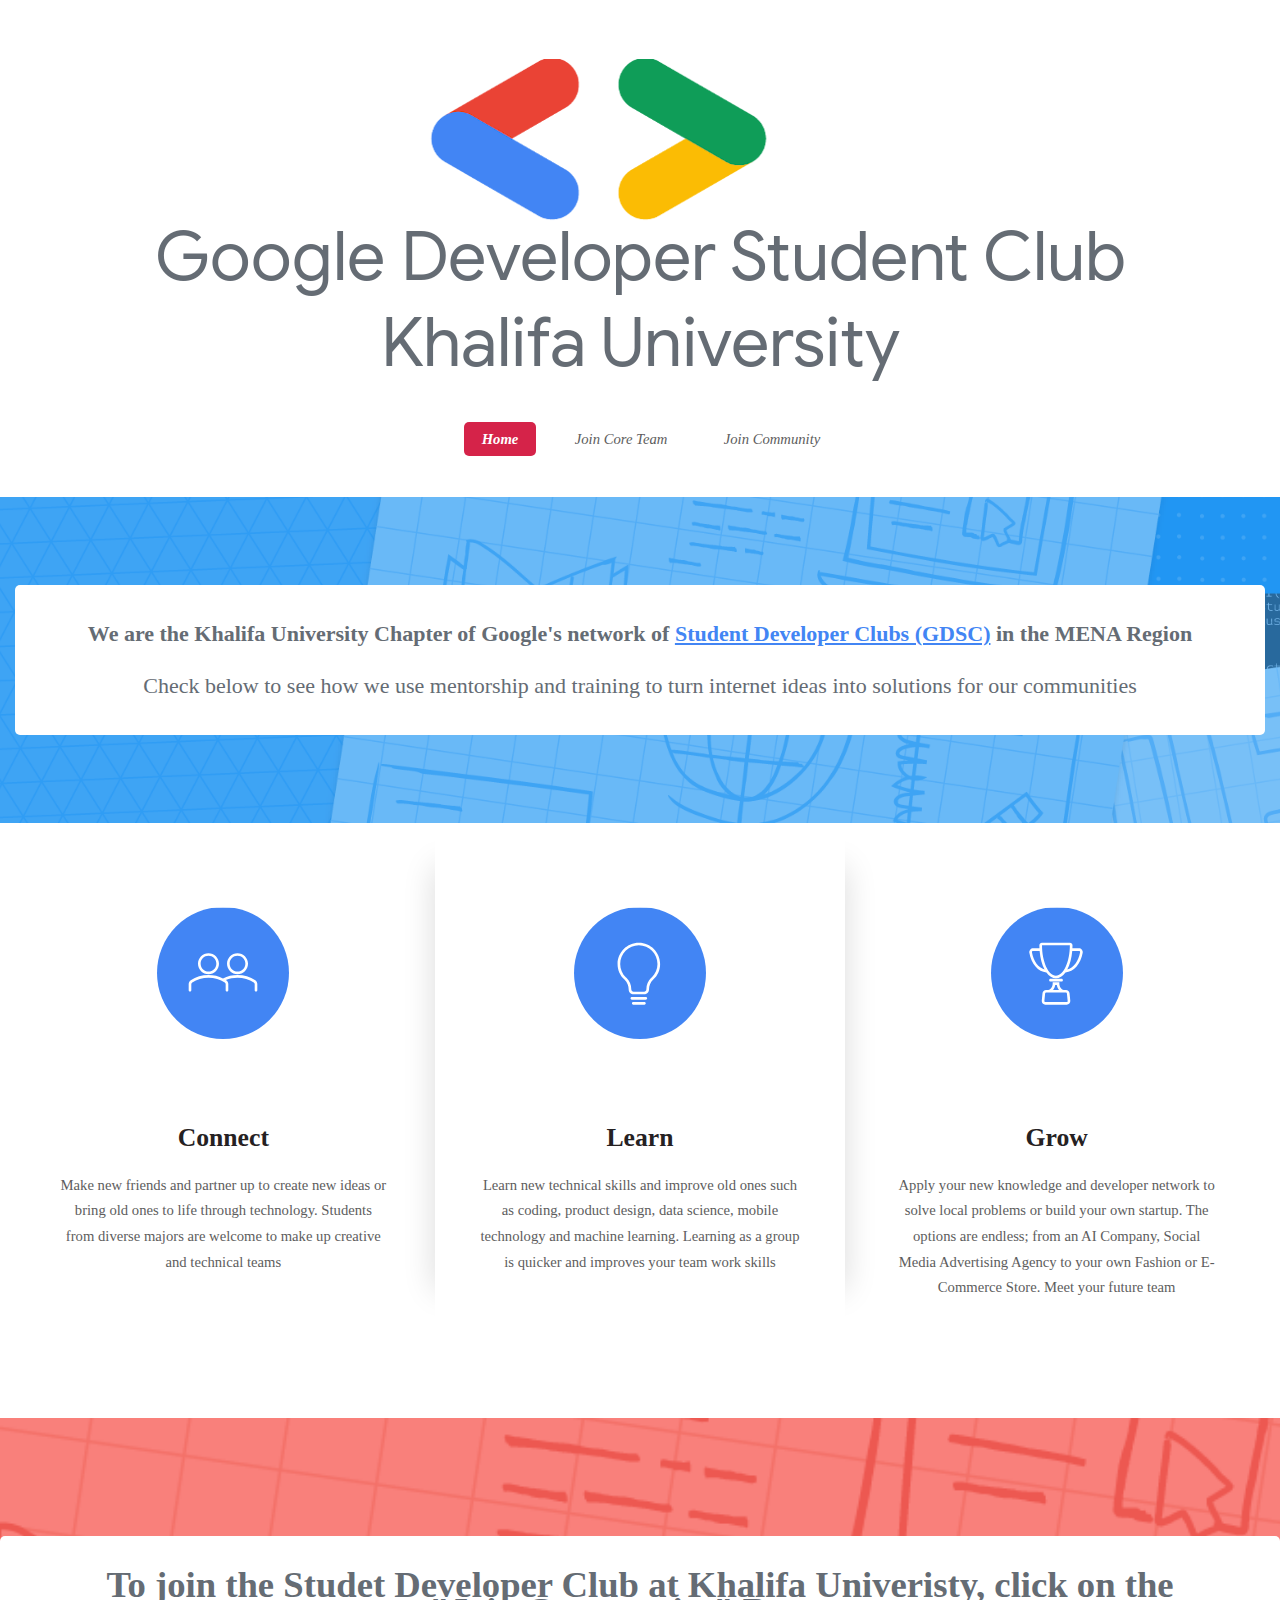
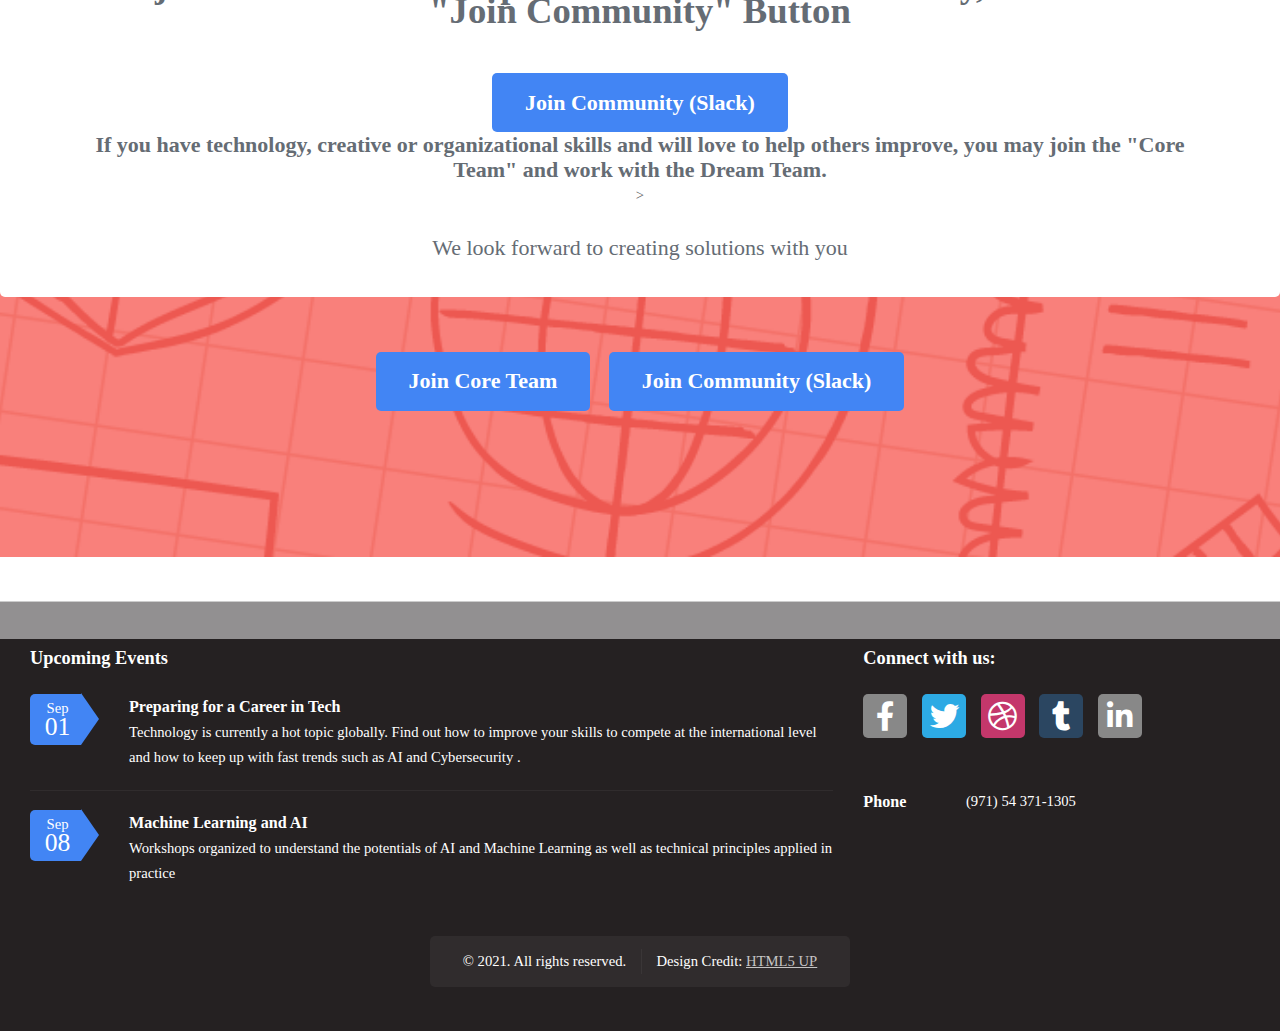
==== index.html @ f1a0fb34 "leftbarkl" ====
<!DOCTYPE HTML>
<!--
	Dopetrope by HTML5 UP
	html5up.net | @ajlkn
	Free for personal and commercial use under the CCA 3.0 license (html5up.net/license)
-->
<html>
	<head>
		<title>Google GDSC | Khalifa University</title>
		<meta charset="utf-8" />
		<meta name="viewport" content="width=device-width, initial-scale=1, user-scalable=no" />
		<link rel="stylesheet" href="assets/css/main.css" />
	</head>
	<body class="homepage is-preload">
		<div id="page-wrapper">

			<!-- Header -->
				<section id="header">

					<!-- Logo -->
						<h1><img class="headerimg" href="index.html" src="images/Google-DSC-Khalifa-University-AD.png"></h1>

					<!-- Nav -->
						<nav id="nav">
							<ul>
								<li class="current"><a href="index.html">Home</a></li>
								<li><a href="core-team.html">Join Core Team</a></li>
								<li><a href="#">Join Community</a></li>
							</ul>
						</nav>

					<!-- Banner -->
						<section id="banner">
							<header>
								<p style="font-weight:bold; font-family: Google Sans, Helvetica Neue ; color: #656c74">We are the Khalifa University Chapter of Google's network of <a href="https://developers.google.com/community/dsc/">Student Developer Clubs (GDSC)</a> in the MENA Region</h2><br><br>
								<p style="font-family: Google Sans, Helvetica Neue; color: #656c74">Check below to see how we use mentorship and training to turn internet ideas into solutions for our communities</p>
							</header>
						</section>

					<!-- Intro -->
						<section id="intro" class="container">
							<div class="row">
								<div class="col-4 col-12-medium">
									<section class="first">
										<img src="assets/images/icon_connect.svg" class="icon solid featured fa-cog">
										<header>
											<h2>Connect</h2>
										</header>
										<p>Make new friends and partner up to create new ideas or bring old ones to life through technology. Students from diverse majors are welcome to make up creative and technical teams</p>
									</section>
								</div>
								<div class="col-4 col-12-medium">
									<section class="middle">
										<img src="assets/images/icon_inspired.svg" class="icon solid featured alt fa-bolt"></i>
										<header>
											<h2>Learn</h2>
										</header>
										<p>Learn new technical skills and improve old ones such as coding, product design, data science, mobile technology and machine learning. Learning as a group is quicker and improves your team work skills</p>
									</section>
								</div>
								<div class="col-4 col-12-medium">
									<section class="last">
										<img src="assets/images/icon_new_skills.svg" class="icon solid featured alt2 fa-star"></i>
										<header>
											<h2>Grow</h2>
										</header>
										<p>Apply your new knowledge and developer network to solve local problems or build your own startup. The options are endless; from an AI Company, Social Media Advertising Agency to your own Fashion or E-Commerce Store. Meet your future team </p>
									</section>
								</div>
							</div>
						</section>
						<section id="banner" class="red">
							<header>
								<h2 style="font-weight:bold; font-family: Google Sans, Helvetica Neue ; color: #656c74">To join the Studet Developer Club at Khalifa Univeristy, click on the "Join Community" Button</h2><br><a style="font-weight:bold; font-family: Google Sans, Helvetica Neue" href="#" class="button alt large">Join Community (Slack)</a><br>

								<p style="font-weight:bold; font-family: Google Sans, Helvetica Neue ; color: #656c74">If you have technology, creative or organizational skills and will love to help others improve, you may join the "Core Team" and work with the Dream Team.</p>><br><br>
								<p style="font-family: Google Sans, Helvetica Neue; color: #656c74">We look forward to creating solutions with you</p>
							</header>
							<footer>
								<ul class="actions">
									<li><a style="font-weight:bold; font-family: Google Sans, Helvetica Neue" href="#" class="button large">Join Core Team</a></li>
									<li><a style="font-weight:bold; font-family: Google Sans, Helvetica Neue" href="#" class="button alt large">Join Community (Slack)</a></li>
								</ul>
							</footer>
						</section>
				</section>


			<!-- Footer -->
				<section id="footer">
					<div class="container">
						<div class="row">
							<div class="col-8 col-12-medium">
								<section>
									<header>
										<h2>Upcoming Events</h2>
									</header>
									<ul class="dates">
										<li>
											<span class="date">Sep <strong>01</strong></span>
											<h3><a href="#">Preparing for a Career in Tech</a></h3>
											<p>Technology is currently a hot topic globally. Find out how to improve your skills to compete at the international level and how to keep up with fast trends such as AI and Cybersecurity  .</p>
										</li>
										<li>
											<span class="date">Sep <strong>08</strong></span>
											<h3><a href="#">Machine Learning and AI</a></h3>
											<p>Workshops organized to understand the potentials of AI and Machine Learning as well as technical principles applied in practice</p>
										</li>
									</ul>
								</section>
							</div>							
							<div class="col-4 col-12-medium">
								<section>
									<header>
										<h2>Connect with us:</h2>
									</header>
									<ul class="social">
										<li><a class="icon brands fa-facebook-f" href="#"><span class="label">Facebook</span></a></li>
										<li><a class="icon brands fa-twitter" href="#"><span class="label">Twitter</span></a></li>
										<li><a class="icon brands fa-dribbble" href="#"><span class="label">Dribbble</span></a></li>
										<li><a class="icon brands fa-tumblr" href="#"><span class="label">Tumblr</span></a></li>
										<li><a class="icon brands fa-linkedin-in" href="#"><span class="label">LinkedIn</span></a></li>
									</ul>
									<ul class="contact">
										<li>
											<h3>Phone</h3>
											<p>(971) 54 371-1305</p>
										</li>
									</ul>
								</section>
							</div>
							<div class="col-12">

								<!-- Copyright -->
									<div id="copyright">
										<ul class="links">
											<li>&copy; 2021. All rights reserved.</li><li>Design Credit: <a href="http://html5up.net">HTML5 UP</a></li>
										</ul>
									</div>

							</div>
						</div>
					</div>
				</section>

		</div>

		<!-- Scripts -->
			<script src="assets/js/jquery.min.js"></script>
			<script src="assets/js/jquery.dropotron.min.js"></script>
			<script src="assets/js/browser.min.js"></script>
			<script src="assets/js/breakpoints.min.js"></script>
			<script src="assets/js/util.js"></script>
			<script src="assets/js/main.js"></script>

	</body>
</html>
---- assets/css/main.css ----
@import url("fontawesome-all.min.css");
@import url("https://fonts.googleapis.com/css?family=Source+Sans+Pro:300,400,700,900,300italic");

/*
	Dopetrope by HTML5 UP
	html5up.net | @ajlkn
	Free for personal and commercial use under the CCA 3.0 license (html5up.net/license)
*/

html, body, div, span, applet, object,
iframe, h1, h2, h3, h4, h5, h6, p, blockquote,
pre, a, abbr, acronym, address, big, cite,
code, del, dfn, em, img, ins, kbd, q, s, samp,
small, strike, strong, sub, sup, tt, var, b,
u, i, center, dl, dt, dd, ol, ul, li, fieldset,
form, label, legend, table, caption, tbody,
tfoot, thead, tr, th, td, article, aside,
canvas, details, embed, figure, figcaption,
footer, header, hgroup, menu, nav, output, ruby,
section, summary, time, mark, audio, video {
	margin: 0;
	padding: 0;
	border: 0;
	font-size: 100%;
	font: inherit;
	vertical-align: baseline;}

article, aside, details, figcaption, figure,
footer, header, hgroup, menu, nav, section {
	display: block;}

body {
	line-height: 1;
}
p, h2 {
	font-family: Google Sans, Helvetica Neue !important;
}

ol, ul {
	list-style: none;
}

blockquote, q {
	quotes: none;
}

	blockquote:before, blockquote:after, q:before, q:after {
		content: '';
		content: none;
	}

table {
	border-collapse: collapse;
	border-spacing: 0;
}

body {
	-webkit-text-size-adjust: none;
}

mark {
	background-color: transparent;
	color: inherit;
}

input::-moz-focus-inner {
	border: 0;
	padding: 0;
}

input, select, textarea {
	-moz-appearance: none;
	-webkit-appearance: none;
	-ms-appearance: none;
	appearance: none;
}

/* Basic */

	html {
		box-sizing: border-box;
	}

	*, *:before, *:after {
		box-sizing: inherit;
	}

	body {
		background: #252122;
		background-image: url("images/bg02.png");
	}

		body.is-preload *, body.is-preload *:before, body.is-preload *:after {
			-moz-animation: none !important;
			-webkit-animation: none !important;
			-ms-animation: none !important;
			animation: none !important;
			-moz-transition: none !important;
			-webkit-transition: none !important;
			-ms-transition: none !important;
			transition: none !important;
		}

	body, input, textarea, select {
		font-family: 'Google Sans';
		font-weight: 300;
		color: #5d5d5d;
		font-size: 14pt;
		line-height: 1.75em;
	}

	strong, b {
		color: #252122;
		font-weight: 400;
	}

	i, em {
		font-style: italic;
	}

	sub {
		position: relative;
		top: 0.5em;
		font-size: 0.8em;
	}

	sup {
		position: relative;
		top: -0.5em;
		font-size: 0.8em;
	}

	blockquote {
		border-left: solid 0.75em #dddddd;
		padding: 1em 0 1em 1.5em;
		font-style: italic;
	}

	h1, h2, h3, h4, h5, h6 {
		color: #252122;
		font-weight: 700;
	}

	h1 a, h2 a, h3 a, h4 a, h5 a, h6 a {
		color: inherit;
		text-decoration: none;
	}

	h2 {
		font-size: 1.5em;
	}

	h3 {
		font-size: 1.35em;
	}

	a {
		color: #4285f4;
		text-decoration: underline;
	}

		a:hover {
			text-decoration: none;
		}

	br.clear {
		clear: both;
	}

	hr {
		border: 0;
		border-top: solid 1px #dddddd;
		height: 1px;
		margin: 2em 0 2em 0;
	}

	p, ul, ol, dl, table {
		margin-bottom: 2em;
	}

/* Container */

	.container {
		margin: 0 auto;
		max-width: 100%;
		width: 70em;
	}

		@media screen and (max-width: 1680px) {

			.container {
				width: 70em;
			}

		}

		@media screen and (max-width: 1280px) {

			.container {
				width: calc(100% - 60px);
			}
			

		}

		@media screen and (max-width: 980px) {

			.container {
				width: calc(100% - 80px);
			}
			.headerimg{
				display: block;
                width: 100%;
			}

		}

		@media screen and (max-width: 736px) {

			.container {
				width: calc(100% - 40px);
			}
			.headerimg{
				display: block;
                width: 100%;
			}

		}

/* Row */

	.row {
		display: flex;
		flex-wrap: wrap;
		box-sizing: border-box;
		align-items: stretch;
	}

		.row > * {
			box-sizing: border-box;
		}

		.row.gtr-uniform > * > :last-child {
			margin-bottom: 0;
		}

		.row.aln-left {
			justify-content: flex-start;
		}

		.row.aln-center {
			justify-content: center;
		}

		.row.aln-right {
			justify-content: flex-end;
		}

		.row.aln-top {
			align-items: flex-start;
		}

		.row.aln-middle {
			align-items: center;
		}

		.row.aln-bottom {
			align-items: flex-end;
		}

		.row > .imp {
			order: -1;
		}

		.row > .col-1 {
			width: 8.33333%;
		}

		.row > .off-1 {
			margin-left: 8.33333%;
		}

		.row > .col-2 {
			width: 16.66667%;
		}

		.row > .off-2 {
			margin-left: 16.66667%;
		}

		.row > .col-3 {
			width: 25%;
		}

		.row > .off-3 {
			margin-left: 25%;
		}

		.row > .col-4 {
			width: 33.33333%;
		}

		.row > .off-4 {
			margin-left: 33.33333%;
		}

		.row > .col-5 {
			width: 41.66667%;
		}

		.row > .off-5 {
			margin-left: 41.66667%;
		}

		.row > .col-6 {
			width: 50%;
		}

		.row > .off-6 {
			margin-left: 50%;
		}

		.row > .col-7 {
			width: 58.33333%;
		}

		.row > .off-7 {
			margin-left: 58.33333%;
		}

		.row > .col-8 {
			width: 66.66667%;
		}

		.row > .off-8 {
			margin-left: 66.66667%;
		}

		.row > .col-9 {
			width: 75%;
		}

		.row > .off-9 {
			margin-left: 75%;
		}

		.row > .col-10 {
			width: 83.33333%;
		}

		.row > .off-10 {
			margin-left: 83.33333%;
		}

		.row > .col-11 {
			width: 91.66667%;
		}

		.row > .off-11 {
			margin-left: 91.66667%;
		}

		.row > .col-12 {
			width: 100%;
		}

		.row > .off-12 {
			margin-left: 100%;
		}

		.row.gtr-0 {
			margin-top: 0px;
			margin-left: 0px;
		}

			.row.gtr-0 > * {
				padding: 0px 0 0 0px;
			}

			.row.gtr-0.gtr-uniform {
				margin-top: 0px;
			}

				.row.gtr-0.gtr-uniform > * {
					padding-top: 0px;
				}

		.row.gtr-25 {
			margin-top: -12.5px;
			margin-left: -12.5px;
		}

			.row.gtr-25 > * {
				padding: 12.5px 0 0 12.5px;
			}

			.row.gtr-25.gtr-uniform {
				margin-top: -12.5px;
			}

				.row.gtr-25.gtr-uniform > * {
					padding-top: 12.5px;
				}

		.row.gtr-50 {
			margin-top: -25px;
			margin-left: -25px;
		}

			.row.gtr-50 > * {
				padding: 25px 0 0 25px;
			}

			.row.gtr-50.gtr-uniform {
				margin-top: -25px;
			}

				.row.gtr-50.gtr-uniform > * {
					padding-top: 25px;
				}

		.row {
			margin-top: -50px;
			margin-left: -50px;
		}

			.row > * {
				padding: 50px 0 0 50px;
			}

			.row.gtr-uniform {
				margin-top: -50px;
			}

				.row.gtr-uniform > * {
					padding-top: 50px;
				}

		.row.gtr-150 {
			margin-top: -75px;
			margin-left: -75px;
		}

			.row.gtr-150 > * {
				padding: 75px 0 0 75px;
			}

			.row.gtr-150.gtr-uniform {
				margin-top: -75px;
			}

				.row.gtr-150.gtr-uniform > * {
					padding-top: 75px;
				}

		.row.gtr-200 {
			margin-top: -100px;
			margin-left: -100px;
		}

			.row.gtr-200 > * {
				padding: 100px 0 0 100px;
			}

			.row.gtr-200.gtr-uniform {
				margin-top: -100px;
			}

				.row.gtr-200.gtr-uniform > * {
					padding-top: 100px;
				}

		@media screen and (max-width: 1680px) {

			.row {
				display: flex;
				flex-wrap: wrap;
				box-sizing: border-box;
				align-items: stretch;
			}

				.row > * {
					box-sizing: border-box;
				}

				.row.gtr-uniform > * > :last-child {
					margin-bottom: 0;
				}

				.row.aln-left {
					justify-content: flex-start;
				}

				.row.aln-center {
					justify-content: center;
				}

				.row.aln-right {
					justify-content: flex-end;
				}

				.row.aln-top {
					align-items: flex-start;
				}

				.row.aln-middle {
					align-items: center;
				}

				.row.aln-bottom {
					align-items: flex-end;
				}

				.row > .imp-xlarge {
					order: -1;
				}

				.row > .col-1-xlarge {
					width: 8.33333%;
				}

				.row > .off-1-xlarge {
					margin-left: 8.33333%;
				}

				.row > .col-2-xlarge {
					width: 16.66667%;
				}

				.row > .off-2-xlarge {
					margin-left: 16.66667%;
				}

				.row > .col-3-xlarge {
					width: 25%;
				}

				.row > .off-3-xlarge {
					margin-left: 25%;
				}

				.row > .col-4-xlarge {
					width: 33.33333%;
				}

				.row > .off-4-xlarge {
					margin-left: 33.33333%;
				}

				.row > .col-5-xlarge {
					width: 41.66667%;
				}

				.row > .off-5-xlarge {
					margin-left: 41.66667%;
				}

				.row > .col-6-xlarge {
					width: 50%;
				}

				.row > .off-6-xlarge {
					margin-left: 50%;
				}

				.row > .col-7-xlarge {
					width: 58.33333%;
				}

				.row > .off-7-xlarge {
					margin-left: 58.33333%;
				}

				.row > .col-8-xlarge {
					width: 66.66667%;
				}

				.row > .off-8-xlarge {
					margin-left: 66.66667%;
				}

				.row > .col-9-xlarge {
					width: 75%;
				}

				.row > .off-9-xlarge {
					margin-left: 75%;
				}

				.row > .col-10-xlarge {
					width: 83.33333%;
				}

				.row > .off-10-xlarge {
					margin-left: 83.33333%;
				}

				.row > .col-11-xlarge {
					width: 91.66667%;
				}

				.row > .off-11-xlarge {
					margin-left: 91.66667%;
				}

				.row > .col-12-xlarge {
					width: 100%;
				}

				.row > .off-12-xlarge {
					margin-left: 100%;
				}

				.row.gtr-0 {
					margin-top: 0px;
					margin-left: 0px;
				}

					.row.gtr-0 > * {
						padding: 0px 0 0 0px;
					}

					.row.gtr-0.gtr-uniform {
						margin-top: 0px;
					}

						.row.gtr-0.gtr-uniform > * {
							padding-top: 0px;
						}

				.row.gtr-25 {
					margin-top: -12.5px;
					margin-left: -12.5px;
				}

					.row.gtr-25 > * {
						padding: 12.5px 0 0 12.5px;
					}

					.row.gtr-25.gtr-uniform {
						margin-top: -12.5px;
					}

						.row.gtr-25.gtr-uniform > * {
							padding-top: 12.5px;
						}

				.row.gtr-50 {
					margin-top: -25px;
					margin-left: -25px;
				}

					.row.gtr-50 > * {
						padding: 25px 0 0 25px;
					}

					.row.gtr-50.gtr-uniform {
						margin-top: -25px;
					}

						.row.gtr-50.gtr-uniform > * {
							padding-top: 25px;
						}

				.row {
					margin-top: -50px;
					margin-left: -50px;
				}

					.row > * {
						padding: 50px 0 0 50px;
					}

					.row.gtr-uniform {
						margin-top: -50px;
					}

						.row.gtr-uniform > * {
							padding-top: 50px;
						}

				.row.gtr-150 {
					margin-top: -75px;
					margin-left: -75px;
				}

					.row.gtr-150 > * {
						padding: 75px 0 0 75px;
					}

					.row.gtr-150.gtr-uniform {
						margin-top: -75px;
					}

						.row.gtr-150.gtr-uniform > * {
							padding-top: 75px;
						}

				.row.gtr-200 {
					margin-top: -100px;
					margin-left: -100px;
				}

					.row.gtr-200 > * {
						padding: 100px 0 0 100px;
					}

					.row.gtr-200.gtr-uniform {
						margin-top: -100px;
					}

						.row.gtr-200.gtr-uniform > * {
							padding-top: 100px;
						}

		}

		@media screen and (max-width: 1280px) {

			.row {
				display: flex;
				flex-wrap: wrap;
				box-sizing: border-box;
				align-items: stretch;
			}

				.row > * {
					box-sizing: border-box;
				}

				.row.gtr-uniform > * > :last-child {
					margin-bottom: 0;
				}

				.row.aln-left {
					justify-content: flex-start;
				}

				.row.aln-center {
					justify-content: center;
				}

				.row.aln-right {
					justify-content: flex-end;
				}

				.row.aln-top {
					align-items: flex-start;
				}

				.row.aln-middle {
					align-items: center;
				}

				.row.aln-bottom {
					align-items: flex-end;
				}

				.row > .imp-large {
					order: -1;
				}

				.row > .col-1-large {
					width: 8.33333%;
				}

				.row > .off-1-large {
					margin-left: 8.33333%;
				}

				.row > .col-2-large {
					width: 16.66667%;
				}

				.row > .off-2-large {
					margin-left: 16.66667%;
				}

				.row > .col-3-large {
					width: 25%;
				}

				.row > .off-3-large {
					margin-left: 25%;
				}

				.row > .col-4-large {
					width: 33.33333%;
				}

				.row > .off-4-large {
					margin-left: 33.33333%;
				}

				.row > .col-5-large {
					width: 41.66667%;
				}

				.row > .off-5-large {
					margin-left: 41.66667%;
				}

				.row > .col-6-large {
					width: 50%;
				}

				.row > .off-6-large {
					margin-left: 50%;
				}

				.row > .col-7-large {
					width: 58.33333%;
				}

				.row > .off-7-large {
					margin-left: 58.33333%;
				}

				.row > .col-8-large {
					width: 66.66667%;
				}

				.row > .off-8-large {
					margin-left: 66.66667%;
				}

				.row > .col-9-large {
					width: 75%;
				}

				.row > .off-9-large {
					margin-left: 75%;
				}

				.row > .col-10-large {
					width: 83.33333%;
				}

				.row > .off-10-large {
					margin-left: 83.33333%;
				}

				.row > .col-11-large {
					width: 91.66667%;
				}

				.row > .off-11-large {
					margin-left: 91.66667%;
				}

				.row > .col-12-large {
					width: 100%;
				}

				.row > .off-12-large {
					margin-left: 100%;
				}

				.row.gtr-0 {
					margin-top: 0px;
					margin-left: 0px;
				}

					.row.gtr-0 > * {
						padding: 0px 0 0 0px;
					}

					.row.gtr-0.gtr-uniform {
						margin-top: 0px;
					}

						.row.gtr-0.gtr-uniform > * {
							padding-top: 0px;
						}

				.row.gtr-25 {
					margin-top: -7.5px;
					margin-left: -7.5px;
				}

					.row.gtr-25 > * {
						padding: 7.5px 0 0 7.5px;
					}

					.row.gtr-25.gtr-uniform {
						margin-top: -7.5px;
					}

						.row.gtr-25.gtr-uniform > * {
							padding-top: 7.5px;
						}

				.row.gtr-50 {
					margin-top: -15px;
					margin-left: -15px;
				}

					.row.gtr-50 > * {
						padding: 15px 0 0 15px;
					}

					.row.gtr-50.gtr-uniform {
						margin-top: -15px;
					}

						.row.gtr-50.gtr-uniform > * {
							padding-top: 15px;
						}

				.row {
					margin-top: -30px;
					margin-left: -30px;
				}

					.row > * {
						padding: 30px 0 0 30px;
					}

					.row.gtr-uniform {
						margin-top: -30px;
					}

						.row.gtr-uniform > * {
							padding-top: 30px;
						}

				.row.gtr-150 {
					margin-top: -45px;
					margin-left: -45px;
				}

					.row.gtr-150 > * {
						padding: 45px 0 0 45px;
					}

					.row.gtr-150.gtr-uniform {
						margin-top: -45px;
					}

						.row.gtr-150.gtr-uniform > * {
							padding-top: 45px;
						}

				.row.gtr-200 {
					margin-top: -60px;
					margin-left: -60px;
				}

					.row.gtr-200 > * {
						padding: 60px 0 0 60px;
					}

					.row.gtr-200.gtr-uniform {
						margin-top: -60px;
					}

						.row.gtr-200.gtr-uniform > * {
							padding-top: 60px;
						}

		}

		@media screen and (max-width: 980px) {

			.row {
				display: flex;
				flex-wrap: wrap;
				box-sizing: border-box;
				align-items: stretch;
			}

				.row > * {
					box-sizing: border-box;
				}

				.row.gtr-uniform > * > :last-child {
					margin-bottom: 0;
				}

				.row.aln-left {
					justify-content: flex-start;
				}

				.row.aln-center {
					justify-content: center;
				}

				.row.aln-right {
					justify-content: flex-end;
				}

				.row.aln-top {
					align-items: flex-start;
				}

				.row.aln-middle {
					align-items: center;
				}

				.row.aln-bottom {
					align-items: flex-end;
				}

				.row > .imp-medium {
					order: -1;
				}

				.row > .col-1-medium {
					width: 8.33333%;
				}

				.row > .off-1-medium {
					margin-left: 8.33333%;
				}

				.row > .col-2-medium {
					width: 16.66667%;
				}

				.row > .off-2-medium {
					margin-left: 16.66667%;
				}

				.row > .col-3-medium {
					width: 25%;
				}

				.row > .off-3-medium {
					margin-left: 25%;
				}

				.row > .col-4-medium {
					width: 33.33333%;
				}

				.row > .off-4-medium {
					margin-left: 33.33333%;
				}

				.row > .col-5-medium {
					width: 41.66667%;
				}

				.row > .off-5-medium {
					margin-left: 41.66667%;
				}

				.row > .col-6-medium {
					width: 50%;
				}

				.row > .off-6-medium {
					margin-left: 50%;
				}

				.row > .col-7-medium {
					width: 58.33333%;
				}

				.row > .off-7-medium {
					margin-left: 58.33333%;
				}

				.row > .col-8-medium {
					width: 66.66667%;
				}

				.row > .off-8-medium {
					margin-left: 66.66667%;
				}

				.row > .col-9-medium {
					width: 75%;
				}

				.row > .off-9-medium {
					margin-left: 75%;
				}

				.row > .col-10-medium {
					width: 83.33333%;
				}

				.row > .off-10-medium {
					margin-left: 83.33333%;
				}

				.row > .col-11-medium {
					width: 91.66667%;
				}

				.row > .off-11-medium {
					margin-left: 91.66667%;
				}

				.row > .col-12-medium {
					width: 100%;
				}

				.row > .off-12-medium {
					margin-left: 100%;
				}

				.row.gtr-0 {
					margin-top: 0px;
					margin-left: 0px;
				}

					.row.gtr-0 > * {
						padding: 0px 0 0 0px;
					}

					.row.gtr-0.gtr-uniform {
						margin-top: 0px;
					}

						.row.gtr-0.gtr-uniform > * {
							padding-top: 0px;
						}

				.row.gtr-25 {
					margin-top: -10px;
					margin-left: -10px;
				}

					.row.gtr-25 > * {
						padding: 10px 0 0 10px;
					}

					.row.gtr-25.gtr-uniform {
						margin-top: -10px;
					}

						.row.gtr-25.gtr-uniform > * {
							padding-top: 10px;
						}

				.row.gtr-50 {
					margin-top: -20px;
					margin-left: -20px;
				}

					.row.gtr-50 > * {
						padding: 20px 0 0 20px;
					}

					.row.gtr-50.gtr-uniform {
						margin-top: -20px;
					}

						.row.gtr-50.gtr-uniform > * {
							padding-top: 20px;
						}

				.row {
					margin-top: -40px;
					margin-left: -40px;
				}

					.row > * {
						padding: 40px 0 0 40px;
					}

					.row.gtr-uniform {
						margin-top: -40px;
					}

						.row.gtr-uniform > * {
							padding-top: 40px;
						}

				.row.gtr-150 {
					margin-top: -60px;
					margin-left: -60px;
				}

					.row.gtr-150 > * {
						padding: 60px 0 0 60px;
					}

					.row.gtr-150.gtr-uniform {
						margin-top: -60px;
					}

						.row.gtr-150.gtr-uniform > * {
							padding-top: 60px;
						}

				.row.gtr-200 {
					margin-top: -80px;
					margin-left: -80px;
				}

					.row.gtr-200 > * {
						padding: 80px 0 0 80px;
					}

					.row.gtr-200.gtr-uniform {
						margin-top: -80px;
					}

						.row.gtr-200.gtr-uniform > * {
							padding-top: 80px;
						}

		}

		@media screen and (max-width: 736px) {

			.row {
				display: flex;
				flex-wrap: wrap;
				box-sizing: border-box;
				align-items: stretch;
			}

				.row > * {
					box-sizing: border-box;
				}

				.row.gtr-uniform > * > :last-child {
					margin-bottom: 0;
				}

				.row.aln-left {
					justify-content: flex-start;
				}

				.row.aln-center {
					justify-content: center;
				}

				.row.aln-right {
					justify-content: flex-end;
				}

				.row.aln-top {
					align-items: flex-start;
				}

				.row.aln-middle {
					align-items: center;
				}

				.row.aln-bottom {
					align-items: flex-end;
				}

				.row > .imp-small {
					order: -1;
				}

				.row > .col-1-small {
					width: 8.33333%;
				}

				.row > .off-1-small {
					margin-left: 8.33333%;
				}

				.row > .col-2-small {
					width: 16.66667%;
				}

				.row > .off-2-small {
					margin-left: 16.66667%;
				}

				.row > .col-3-small {
					width: 25%;
				}

				.row > .off-3-small {
					margin-left: 25%;
				}

				.row > .col-4-small {
					width: 33.33333%;
				}

				.row > .off-4-small {
					margin-left: 33.33333%;
				}

				.row > .col-5-small {
					width: 41.66667%;
				}

				.row > .off-5-small {
					margin-left: 41.66667%;
				}

				.row > .col-6-small {
					width: 50%;
				}

				.row > .off-6-small {
					margin-left: 50%;
				}

				.row > .col-7-small {
					width: 58.33333%;
				}

				.row > .off-7-small {
					margin-left: 58.33333%;
				}

				.row > .col-8-small {
					width: 66.66667%;
				}

				.row > .off-8-small {
					margin-left: 66.66667%;
				}

				.row > .col-9-small {
					width: 75%;
				}

				.row > .off-9-small {
					margin-left: 75%;
				}

				.row > .col-10-small {
					width: 83.33333%;
				}

				.row > .off-10-small {
					margin-left: 83.33333%;
				}

				.row > .col-11-small {
					width: 91.66667%;
				}

				.row > .off-11-small {
					margin-left: 91.66667%;
				}

				.row > .col-12-small {
					width: 100%;
				}

				.row > .off-12-small {
					margin-left: 100%;
				}

				.row.gtr-0 {
					margin-top: 0px;
					margin-left: 0px;
				}

					.row.gtr-0 > * {
						padding: 0px 0 0 0px;
					}

					.row.gtr-0.gtr-uniform {
						margin-top: 0px;
					}

						.row.gtr-0.gtr-uniform > * {
							padding-top: 0px;
						}

				.row.gtr-25 {
					margin-top: -5px;
					margin-left: -5px;
				}

					.row.gtr-25 > * {
						padding: 5px 0 0 5px;
					}

					.row.gtr-25.gtr-uniform {
						margin-top: -5px;
					}

						.row.gtr-25.gtr-uniform > * {
							padding-top: 5px;
						}

				.row.gtr-50 {
					margin-top: -10px;
					margin-left: -10px;
				}

					.row.gtr-50 > * {
						padding: 10px 0 0 10px;
					}

					.row.gtr-50.gtr-uniform {
						margin-top: -10px;
					}

						.row.gtr-50.gtr-uniform > * {
							padding-top: 10px;
						}

				.row {
					margin-top: -20px;
					margin-left: -20px;
				}

					.row > * {
						padding: 20px 0 0 20px;
					}

					.row.gtr-uniform {
						margin-top: -20px;
					}

						.row.gtr-uniform > * {
							padding-top: 20px;
						}

				.row.gtr-150 {
					margin-top: -30px;
					margin-left: -30px;
				}

					.row.gtr-150 > * {
						padding: 30px 0 0 30px;
					}

					.row.gtr-150.gtr-uniform {
						margin-top: -30px;
					}

						.row.gtr-150.gtr-uniform > * {
							padding-top: 30px;
						}

				.row.gtr-200 {
					margin-top: -40px;
					margin-left: -40px;
				}

					.row.gtr-200 > * {
						padding: 40px 0 0 40px;
					}

					.row.gtr-200.gtr-uniform {
						margin-top: -40px;
					}

						.row.gtr-200.gtr-uniform > * {
							padding-top: 40px;
						}

		}

/* Form */

	form label {
		display: block;
		color: #252122;
		font-weight: 400;
		margin: 0 0 0.5em 0;
	}

	form input[type=text],
	form input[type=email],
	form input[type=password],
	form select,
	form textarea {
		-webkit-appearance: none;
		display: block;
		border: 0;
		padding: 0.75em 1em;
		font-size: 1em;
		border-radius: 5px;
		border: solid 1px #dddddd;
		background: #fff;
		width: 100%;
	}

		form input[type=text]:focus,
		form input[type=email]:focus,
		form input[type=password]:focus,
		form select:focus,
		form textarea:focus {
			box-shadow: inset 0px 0px 1px 1px #43bff0;
		}

	form textarea {
		height: 15em;
	}

	form ::-webkit-input-placeholder {
		color: #555 !important;
	}

	form :-moz-placeholder {
		color: #555 !important;
	}

	form ::-moz-placeholder {
		color: #555 !important;
	}

	form :-ms-input-placeholder {
		color: #555 !important;
	}

	form ::-moz-focus-inner {
		border: 0;
	}

/* Tables */

	table {
		width: 100%;
	}

		table tr {
			border-top: solid 1px #dddddd;
		}

			table tr:first-child {
				border-top: 0;
			}

		table td {
			padding: 0.5em 1em 0.5em 1em;
		}

		table th {
			text-align: left;
			padding: 0.5em 1em 0.5em 1em;
			font-weight: 700;
			margin: 0 0 1em 0;
		}

		table thead {
			border-bottom: solid 2px #dddddd;
		}

/* Section/Article */

	section, article {
		margin-bottom: 2.5em;
	}

		section > :last-child, section:last-child, article > :last-child, article:last-child {
			margin-bottom: 0;
		}

	header {
		margin: 0 0 1.5em 0;
	}

		header > p {
			display: block;
			font-style: italic;
			margin: 0.5em 0 0 0;
			padding-bottom: 0.5em;
		}

		header.major {
			position: relative;
			text-align: center;
			border-top: solid 1px #ccc;
			top: 1em;
			margin: 0 0 3em 0;
		}

			header.major h2 {
				background: #fff;
				position: relative;
				top: -0.65em;
				display: inline;
				margin: 0;
				padding: 0 1em 0 1em;
			}

	footer {
		margin: 2.25em 0 0 0;
	}

/* Box */

	.box {
		background: #ffffff;
		border-bottom: solid 1px #ccc;
		padding: 2.75em 1.75em 2.75em 1.75em;
	}

		.box .image.featured {
			position: relative;
			width: auto;
			left: 1.75em;
			top: 1.75em;
			margin: -4.5em 0 4.25em -3.5em;
		}

		.box.post header {
			padding-top: 1em;
			margin: 0 0 2em 0;
		}

		.box.post h2 {
			font-size: 2.5em;
			letter-spacing: -0.015em;
		}

		.box.post header > p {
			margin-top: 1.25em;
			font-size: 1.25em;
		}

		.box footer ul.actions {
			margin-bottom: 0;
		}

/* Button */

	input[type="button"],
	input[type="submit"],
	input[type="reset"],
	button,
	.button {
		-webkit-appearance: none;
		display: inline-block;
		text-decoration: none;
		cursor: pointer;
		border: 0;
		border-radius: 5px;
		background: #4285f4;
		color: #fff !important;
		font-weight: 700;
		outline: 0;
		font-size: 1.1em;
		padding: 0.65em 1.5em 0.65em 1.5em;
		text-align: center;
		-moz-transition: background-color .25s ease-in-out;
		-webkit-transition: background-color .25s ease-in-out;
		-ms-transition: background-color .25s ease-in-out;
		transition: background-color .25s ease-in-out;
	}

		input[type="button"]:hover,
		input[type="submit"]:hover,
		input[type="reset"]:hover,
		button:hover,
		.button:hover {
			background: #4d7fd1;
		}

		input[type="button"]:active,
		input[type="submit"]:active,
		input[type="reset"]:active,
		button:active,
		.button:active {
			background: #4d7fd1;
		}

		input[type="button"].alt,
		input[type="submit"].alt,
		input[type="reset"].alt,
		button.alt,
		.button.alt {
			background: #4285f4;
		}

			input[type="button"].alt:hover,
			input[type="submit"].alt:hover,
			input[type="reset"].alt:hover,
			button.alt:hover,
			.button.alt:hover {
				background: #4d7fd1;
			}

			input[type="button"].alt:active,
			input[type="submit"].alt:active,
			input[type="reset"].alt:active,
			button.alt:active,
			.button.alt:active {
				background: #4d7fd1;
			}

		input[type="button"].icon:before,
		input[type="submit"].icon:before,
		input[type="reset"].icon:before,
		button.icon:before,
		.button.icon:before {
			opacity: 0.35;
			position: relative;
			top: 0.05em;
			margin-right: 0.75em;
		}

		input[type="button"].large,
		input[type="submit"].large,
		input[type="reset"].large,
		button.large,
		.button.large {
			font-size: 1.5em;
			padding: 0.75em 1.5em 0.75em 1.5em;
		}

/* Image */

	.image {
		display: inline-block;
		outline: 0;
	}

		.image img {
			display: block;
			width: 100%;
		}

		.image.centered {
			display: block;
			margin: 0 0 2em 0;
		}

			.image.centered img {
				margin: 0 auto;
				width: auto;
			}

		.image.featured {
			display: block;
			width: 100%;
			margin: 0 0 2em 0;
		}

		.image.left {
			float: left;
			margin: 0 2em 2em 0;
		}

/* List */

	ul {
		list-style: disc;
		padding-left: 1em;
	}

		ul li {
			padding-left: 0.5em;
		}

	ol {
		list-style: decimal;
		padding-left: 1.25em;
	}

		ol li {
			padding-left: 0.25em;
		}

/* Actions */

	ul.actions {
		list-style: none;
		padding-left: 0;
	}

		ul.actions li {
			display: inline-block;
			margin-left: 1em;
			padding-left: 0;
		}

			ul.actions li:first-child {
				margin-left: 0;
			}

/* Links */

	ul.links {
		list-style: none;
		padding-left: 0;
	}

		ul.links li {
			display: inline-block;
			border-left: solid 1px rgba(255, 255, 255, 0.05);
			padding: 0 0 0 1em;
			margin: 0 0 0 1em;
		}

			ul.links li:first-child {
				border-left: 0;
				padding-left: 0;
				margin-left: 0;
			}

/* Contact */

	ul.contact {
		list-style: none;
		padding-left: 0;
	}

		ul.contact li {
			position: relative;
			border-top: solid 1px #ddd;
			padding: 1.3em 0 1.3em 7em;
		}

			ul.contact li h3 {
				position: absolute;
				left: 0;
				top: 1.3em;
				font-size: 1.1em;
			}

			ul.contact li p {
				margin: 0;
			}

			ul.contact li:first-child {
				padding-top: 0;
				border-top: 0;
			}

				ul.contact li:first-child h3 {
					top: 0;
				}

/* Dates */

	ul.dates {
		list-style: none;
		padding-left: 0;
	}

		ul.dates li {
			position: relative;
			border-top: solid 1px #ddd;
			padding: 1.3em 0 1.3em 6.75em;
		}

		ul.dates .date {
			display: block;
			position: absolute;
			left: 0;
			top: 1.3em;
			background-color: #4285f4;
			height: 3.5em;
			text-align: center;
			color: #fff;
			line-height: 1em;
			border-top-left-radius: 5px;
			border-bottom-left-radius: 5px;
			padding: 0.5em 0.75em 0 1em;
		}

			ul.dates .date:after {
				content: '';
				position: absolute;
				bottom: 0;
				right: -1.2em;
				border-left: solid 1.25em #4285f4;
				border-top: solid 1.8em transparent;
				border-bottom: solid 1.8em transparent;
			}

			ul.dates .date strong {
				display: block;
				font-size: 1.75em;
				padding-top: 0.15em;
			}

		ul.dates h3 {
			font-size: 1.1em;
		}

		ul.dates p {
			margin: 0;
		}

		ul.dates li:first-child {
			border-top: 0;
			padding-top: 0;
		}

			ul.dates li:first-child .date {
				top: 0;
			}

/* Divided */

	ul.divided {
		list-style: none;
		padding-left: 0;
	}

		ul.divided li {
			border-top: solid 1px #ddd;
			padding: 1em 0 1em 0;
		}

			ul.divided li:first-child {
				border-top: 0;
				padding-top: 0;
			}

/* Social */

	ul.social {
		list-style: none;
		padding-left: 0;
		overflow: hidden;
		cursor: default;
		margin: 0 0 3.25em 0;
	}

		ul.social li {
			display: inline-block;
			padding-left: 0;
			margin-left: 0.75em;
		}

			ul.social li:first-child {
				margin-left: 0;
			}

			ul.social li a {
				display: inline-block;
				width: 3em;
				height: 3em;
				text-align: center;
				border-radius: 5px;
				background: #888;
				-moz-transition: background-color .25s ease-in-out;
				-webkit-transition: background-color .25s ease-in-out;
				-ms-transition: background-color .25s ease-in-out;
				transition: background-color .25s ease-in-out;
			}

				ul.social li a:before {
					color: #fff;
					font-size: 2em;
					line-height: 1.5em;
				}

				ul.social li a.fa-facebook {
					background: #3c5a98;
				}

					ul.social li a.fa-facebook:hover {
						background: #4c6aa8;
					}

				ul.social li a.fa-twitter {
					background: #2daae4;
				}

					ul.social li a.fa-twitter:hover {
						background: #3dbaf4;
					}

				ul.social li a.fa-dribbble {
					background: #c4376b;
				}

					ul.social li a.fa-dribbble:hover {
						background: #d4477b;
					}

				ul.social li a.fa-linkedin {
					background: #006599;
				}

					ul.social li a.fa-linkedin:hover {
						background: #1075a9;
					}

				ul.social li a.fa-tumblr {
					background: #2b4661;
				}

					ul.social li a.fa-tumblr:hover {
						background: #3b5671;
					}

				ul.social li a.fa-google-plus {
					background: #da2713;
				}

					ul.social li a.fa-google-plus:hover {
						background: #ea3723;
					}

/* Icons */

	.icon {
		text-decoration: none;
		position: relative;
		text-decoration: none;
	}

		.icon:before {
			-moz-osx-font-smoothing: grayscale;
			-webkit-font-smoothing: antialiased;
			display: inline-block;
			font-style: normal;
			font-variant: normal;
			text-rendering: auto;
			line-height: 1;
			text-transform: none !important;
			font-family: 'Font Awesome 5 Free';
			font-weight: 400;
		}

		.icon.solid:before {
			font-weight: 900;
		}

		.icon.brands:before {
			font-family: 'Font Awesome 5 Brands';
		}

		.icon:before {
			line-height: inherit;
		}

		.icon > .label {
			display: none;
		}

		.icon.featured {
			position: relative;
			display: inline-block;
			background-color: #fff;
			width: 9em;
			padding: 1.75em 0 0.75em 0;
			border-top-left-radius: 5px;
			border-top-right-radius: 5px;
			margin: 0 0 4.5em 0;
			cursor: default;
		}

			.icon.featured:before {
				font-size: 4.5em;
				line-height: 1em;
				color: #fff;
			}

			.icon.featured:after {
				content: '';
				position: absolute;
				bottom: -1.95em;
				left: 0;
				border-top: solid 2em #fff;
				border-left: solid 4.5em transparent;
				border-right: solid 4.5em transparent;
			}

			.icon.featured.alt {
				background-color: #fff;
			}

				.icon.featured.alt:after {
					border-top-color: #fff;
				}

			.icon.featured.alt2 {
				background-color: #fff;
			}

				.icon.featured.alt2:after {
					border-top-color: #fff;
				}

/* Page Wrapper */

	#page-wrapper > section {
		margin-bottom: 0;
	}

/* Header */

	#header {
		position: relative;
		background: #ffffff;
		border-bottom: solid 1px #ccc;
		padding: 5em 0 4em 0;
		text-align: center;
	}

		#header h1 {
			color: #252122;
			font-weight: 900;
			font-size: 2.5em;
			letter-spacing: -0.035em;
			line-height: 1;
		}

/* Nav */

	#nav {
		margin: 2.5em 0 0 0;
	}

		#nav > ul {
			margin: 0;
		}

			#nav > ul > li {
				display: inline-block;
				font-style: italic;
				margin: 0 0.35em 0 0.35em;
			}

				#nav > ul > li > ul {
					display: none;
				}

				#nav > ul > li > a {
					border-radius: 5px;
					color: #5d5d5d;
					text-decoration: none;
					padding: 0.6em 1.2em 0.6em 1.2em;
					-moz-transition: background-color .25s ease-in-out;
					-webkit-transition: background-color .25s ease-in-out;
					-ms-transition: background-color .25s ease-in-out;
					transition: background-color .25s ease-in-out;
					outline: 0;
				}

				#nav > ul > li:hover > a, #nav > ul > li.active > a {
					background: #f3f3f3;
				}

				#nav > ul > li.current > a {
					background: #d52349;
					color: #fff !important;
					font-weight: 700;
				}

	.dropotron {
		border-radius: 5px;
		background-color: #252122;
		background-color: rgba(34, 30, 31, 0.98);
		padding: 1.25em 1.5em 1.25em 1.5em;
		font-style: italic;
		min-width: 13em;
		box-shadow: 0px 8px 15px 0px rgba(0, 0, 0, 0.5);
		text-align: left;
		margin-top: -1.25em;
		margin-left: -1px;
		list-style: none;
	}

		.dropotron a, .dropotron span {
			color: #aaa;
			text-decoration: none;
			-moz-transition: color .25s ease-in-out;
			-webkit-transition: color .25s ease-in-out;
			-ms-transition: color .25s ease-in-out;
			transition: color .25s ease-in-out;
		}

		.dropotron li {
			padding: 0.25em 0 0.25em 0;
		}

			.dropotron li:hover > a, .dropotron li:hover > span {
				color: #fff;
			}

		.dropotron.level-0 {
			margin-top: 2em;
		}

			.dropotron.level-0:before {
				content: '';
				display: block;
				position: absolute;
				left: 50%;
				margin-left: -10px;
				top: -9px;
				border-left: solid 10px transparent;
				border-right: solid 10px transparent;
				border-bottom: solid 10px #252122;
				border-bottom-color: rgba(34, 30, 31, 0.98);
			}

/* Banner */

	#banner {
		background: #CCE8F4 url("../../images/linkedin-blue.png");
		background-position: center center;
		background-size: auto 100%;
		background-repeat: no-repeat;
		text-align: center;
		position: relative;
		padding: 8em 0;
		margin: 4em 0 0 0;
	}
	#banner.red {
		background: #CCE8F4 url("../../images/linkedin-red.png");
		background-position: center center;
		background-size: auto 100%;
		background-repeat: no-repeat;
		text-align: center;
		position: relative;
		padding: 8em 0;
		margin: 4em 0 0 0;
	}

		#banner header {
			background-color: #fff;
			display: inline-block;
			padding: 2.5em 5em;
			border-radius: 5px;
		}

			#banner header h2 {
				color: #656c74;
				font-weight: 700;
				font-size: 2.5em;
				margin: 0 0 0.65em 0;
			}

			#banner header p {
				color: #d52349;
				padding: 0;
				font-style: normal;
				margin: 0;
				font-size: 1.5em;
			}

/* Intro */

	#intro {
		text-align: center;
		overflow: hidden;
	}

		#intro section {
			margin: 3em 0;
			padding: 2.5em 0;
		}

		#intro h2 {
			font-size: 1.75em;
		}

		#intro p {
			margin: 0;
		}

		#intro .middle {
			position: relative;
			z-index: 1;
		}

			#intro .middle:before {
				content: '';
				width: 32px;
				height: 100%;
				position: absolute;
				left: -24px;
				top: 0;
				display: block;
				z-index: -1;
				box-shadow: 32px 0 0 0 #fff, 0 -32px 0 0 #fff, 0 32px 0 0 #fff, 32px 32px 0 0 #fff, 32px -32px 0 0 #fff, 0 0 32px 0 rgba(0, 0, 0, 0.15);
			}

			#intro .middle:after {
				content: '';
				width: 32px;
				height: 100%;
				position: absolute;
				right: -24px;
				top: 0;
				display: block;
				z-index: -1;
				box-shadow: -32px 0 0 0 #fff, 0 -32px 0 0 #fff, 0 32px 0 0 #fff, -32px 32px 0 0 #fff, -32px -32px 0 0 #fff, 0 0 32px 0 rgba(0, 0, 0, 0.15);
			}

		#intro .button {
			min-width: 12em;
		}

		#intro footer {
			margin: 0;
		}

/* Main */

	#main {
		position: relative;
		background: #f7f7f7 url("images/bg02.png");
		padding: 4em 0 4em 0;
	}

		#main:before {
			content: '';
			position: absolute;
			top: 0;
			left: 0;
			width: 100%;
			background: url("images/bg01.png");
			background-size: 100% 100%;
			z-index: 0;
			opacity: 0.1;
		}

		#main .major h2 {
			background: #f7f7f7 url("images/bg02.png");
		}

/* Footer */

	#footer {
		position: relative;
		color: #fff;
		padding: 4em 0;
	}

		#footer:before {
			content: '';
			position: absolute;
			top: 0;
			left: 0;
			width: 100%;
			background-color: #fff;
			background-size: 100% 100%;
			z-index: 0;
			opacity: 0.5;
		}

		#footer a {
			color: #c5c4c4;
		}

		#footer h2, #footer h3, #footer h4, #footer h5, #footer h6, #footer strong, #footer b {
			color: #fff;
		}

			#footer h2 a, #footer h3 a, #footer h4 a, #footer h5 a, #footer h6 a, #footer strong a, #footer b a {
				color: inherit;
			}

		#footer ul.contact li,
		#footer ul.dates li,
		#footer ul.divided li {
			border-top-color: #353434;
			border-top-color: rgba(255, 255, 255, 0.05);
		}

		#footer header {
			margin: 0 0 3em 0;
		}

			#footer header h2 {
				font-size: 1.75em;
			}

/* Copyright */

	#copyright {
		text-align: center;
		margin: 3em 0 2em 0;
	}

		#copyright ul.links {
			display: inline-block;
			background: #2C2929;
			background: rgba(255, 255, 255, 0.05);
			border-radius: 5px;
			margin: 0;
			padding: 0.85em 2.25em 0.85em 2.25em;
		}

/* XLarge */

	@media screen and (max-width: 1680px) {

		/* Basic */

			body, input, textarea, select {
				font-size: 12pt;
			}

	}

/* Large */

	@media screen and (max-width: 1280px) {

		/* Basic */

			body, input, textarea, select {
				font-size: 11pt;
			}

		/* Section/Article */

			header.major {
				margin: 0.75em 0 2.5em 0;
			}

				header.major h2 {
					padding: 0 1em 0 1em;
				}

		/* Social */

			ul.social li {
				margin: 0 0 0.25em 0.75em;
			}

		/* Header */

			#header {
				padding: 4em 0 3em 0;
			}

		/* Banner */

			#banner {
				padding: 6em 0;
				margin: 3em 0 0 0;
			}

		/* Intro */

			#intro {
				padding: 0;
			}

				#intro section {
					padding: 1em 2em;
				}

				#intro .middle:before {
					left: -12px;
				}

				#intro .middle:after {
					right: -12px;
				}

		/* Main */

			#main {
				padding: 30px 0;
			}

		/* Footer */

			#footer {
				padding: 3em 0;
			}

				#footer:before {
					height: 2.5em;
				}

				#footer header {
					margin: 0 0 1.5em 0;
				}

					#footer header h2 {
						font-size: 1.25em;
					}

		/* Copyright */

			#copyright {
				margin: 0;
			}

	}

/* Medium */

	#navPanel, #titleBar {
		display: none;
	}

	@media screen and (max-width: 980px) {

		/* Basic */

			html, body {
				overflow-x: hidden;
			}

		/* Box */

			.box footer ul.actions li {
				margin: 1em 0 0 0;
				display: block;
			}

				.box footer ul.actions li .button {
					width: 100%;
				}

				.box footer ul.actions li:first-child {
					margin-top: 0;
				}

		/* Header */

			#header {
				padding: 3.5em 0 3em 0;
			}

		/* Nav */

			#nav {
				display: none;
			}

		/* Intro */

			#intro {
				padding: 3em 0 0 0;
			}

				#intro section {
					position: relative;
					border-top: solid 1px #dfdfdf;
					margin: 0;
					padding: 40px 0 0 0;
				}

					#intro section.first {
						border-top: 0;
						padding-top: 0;
					}

					#intro section p {
						margin: 0;
					}

				#intro .middle:before, #intro .middle:after {
					display: none;
				}

				#intro footer {
					padding: 3em 0 0 0;
				}

					#intro footer ul.actions {
						margin-bottom: 0;
					}

		/* Main */

			#main {
				padding: 40px 0;
			}

		/* Copyright */

			#copyright ul.links {
				display: block;
			}

		/* Nav */

			#page-wrapper {
				-moz-backface-visibility: hidden;
				-webkit-backface-visibility: hidden;
				-ms-backface-visibility: hidden;
				backface-visibility: hidden;
				-moz-transition: -moz-transform 0.5s ease;
				-webkit-transition: -webkit-transform 0.5s ease;
				-ms-transition: -ms-transform 0.5s ease;
				transition: transform 0.5s ease;
				padding-bottom: 1px;
			}

			#titleBar {
				-moz-backface-visibility: hidden;
				-webkit-backface-visibility: hidden;
				-ms-backface-visibility: hidden;
				backface-visibility: hidden;
				-moz-transition: -moz-transform 0.5s ease;
				-webkit-transition: -webkit-transform 0.5s ease;
				-ms-transition: -ms-transform 0.5s ease;
				transition: transform 0.5s ease;
				display: block;
				height: 44px;
				left: 0;
				position: fixed;
				top: 0;
				width: 100%;
				z-index: 10001;
				background: none;
			}

				#titleBar .toggle {
					text-decoration: none;
					width: 80px;
					height: 60px;
				}

					#titleBar .toggle:before {
						-moz-osx-font-smoothing: grayscale;
						-webkit-font-smoothing: antialiased;
						display: inline-block;
						font-style: normal;
						font-variant: normal;
						text-rendering: auto;
						line-height: 1;
						text-transform: none !important;
						font-family: 'Font Awesome 5 Free';
						font-weight: 900;
					}

					#titleBar .toggle:before {
						content: '\f0c9';
						display: block;
						position: absolute;
						left: 10px;
						top: 10px;
						width: 50px;
						height: 40px;
						line-height: 40px;
						font-size: 18px;
						color: #fff;
						text-align: center;
						background: rgba(150, 150, 150, 0.75);
						border-radius: 5px;
					}

					#titleBar .toggle:active:before {
						background-color: #969696;
					}

			#navPanel {
				-moz-backface-visibility: hidden;
				-webkit-backface-visibility: hidden;
				-ms-backface-visibility: hidden;
				backface-visibility: hidden;
				-moz-transform: translateX(-275px);
				-webkit-transform: translateX(-275px);
				-ms-transform: translateX(-275px);
				transform: translateX(-275px);
				-moz-transition: -moz-transform 0.5s ease;
				-webkit-transition: -webkit-transform 0.5s ease;
				-ms-transition: -ms-transform 0.5s ease;
				transition: transform 0.5s ease;
				display: block;
				height: 100%;
				left: 0;
				overflow-y: auto;
				position: fixed;
				top: 0;
				width: 275px;
				z-index: 10002;
				color: #858484;
				background-image: url("images/bg02.png");
				box-shadow: inset -3px 0px 5px 0px rgba(0, 0, 0, 0.35);
			}

				#navPanel .link {
					display: block;
					color: #888;
					text-decoration: none;
					height: 44px;
					line-height: 44px;
					border-top: solid 1px rgba(255, 255, 255, 0.05);
					padding: 0 1em 0 1em;
					font-style: italic;
				}

					#navPanel .link:first-child {
						border-top: 0;
					}

				#navPanel .indent-1 {
					display: inline-block;
					width: 1em;
				}

				#navPanel .indent-2 {
					display: inline-block;
					width: 2em;
				}

				#navPanel .indent-3 {
					display: inline-block;
					width: 3em;
				}

				#navPanel .indent-4 {
					display: inline-block;
					width: 4em;
				}

				#navPanel .indent-5 {
					display: inline-block;
					width: 5em;
				}

				#navPanel .depth-0 {
					color: #fff;
				}

			body.navPanel-visible #page-wrapper {
				-moz-transform: translateX(275px);
				-webkit-transform: translateX(275px);
				-ms-transform: translateX(275px);
				transform: translateX(275px);
			}

			body.navPanel-visible #titleBar {
				-moz-transform: translateX(275px);
				-webkit-transform: translateX(275px);
				-ms-transform: translateX(275px);
				transform: translateX(275px);
			}

			body.navPanel-visible #navPanel {
				-moz-transform: translateX(0);
				-webkit-transform: translateX(0);
				-ms-transform: translateX(0);
				transform: translateX(0);
			}

	}

/* Small */

	@media screen and (max-width: 736px) {

		/* Basic */

			body, input, textarea, select {
				font-size: 11pt;
			}

			h2, h3, h4, h5, h6 {
				font-size: 1.25em;
			}

		/* Button */

			input[type="button"].large,
			input[type="submit"].large,
			input[type="reset"].large,
			button.large,
			.button.large {
				font-size: 1.1em;
				padding: 0.65em 1.5em 0.65em 1.5em;
			}

		/* Actions */

			ul.actions li {
				margin: 1em 0 0 0;
				display: block;
			}

				ul.actions li .button {
					width: 100%;
				}

				ul.actions li:first-child {
					margin-top: 0;
				}

		/* Section/Article */

			section, article {
				margin-bottom: 20px;
			}

			header {
				margin: 0 0 1em 0;
			}

			footer {
				margin: 2em 0 0 0;
			}

		/* Box */

			.box {
				padding: 25px 15px 20px 15px;
			}

				.box .image.featured {
					left: 15px;
					top: 15px;
					margin: -40px 0 40px -30px;
				}

				.box.post header {
					padding-top: 0;
					margin: 0 0 1em 0;
				}

				.box.post h2 {
					font-size: 1.5em;
					line-height: 1.5em;
				}

				.box.post header > p {
					margin-top: 0;
					font-size: 1em;
				}

		/* Divided */

			ul.divided li {
				padding: 0.5em 0 0.5em 0;
			}

		/* Contact */

			ul.contact li {
				padding: 0.8em 0 0.8em 7em;
			}

				ul.contact li h3 {
					top: 0.8em;
				}

		/* Dates */

			ul.dates li {
				padding-left: 6em;
			}

			ul.dates h3 {
				margin: 0 0 0.5em 0;
			}

		/* Links */

			ul.links li {
				display: block;
				padding: 0.25em 0 0 0;
				margin: 0.25em 0 0 0;
				border-left: 0;
			}

				ul.links li:first-child {
					padding-top: 0;
					margin-top: 0;
				}

		/* Social */

			ul.social li {
				margin: 0 0.5em 0.75em 0;
			}

		/* Icons */

			.icon.featured {
				width: 8em;
				margin: 0 0 3em 0;
			}

				.icon.featured:after {
					border-left: solid 4em transparent;
					border-right: solid 4em transparent;
				}

		/* Header */

			#header {
				text-align: center;
				padding: 2em 0;
			}

				#header h1 {
					color: #252122;
					font-weight: 900;
					font-size: 1.75em;
					letter-spacing: -0.035em;
				}

		/* Intro */

			#intro {
				padding: 2em 0 0 0;
			}

				#intro section {
					padding: 40px 0 0 0;
					margin: 20px 0 0 0;
				}

				#intro h2 {
					font-size: 1.25em;
				}

		/* Banner */

			#banner {
				padding: 6em 0;
				margin: 2em 0 0 0;
			}

				#banner header {
					padding: 1.5em 1em 1.5em 1em;
					display: block;
					border-radius: 0;
				}

					#banner header h2 {
						font-size: 1.5em;
						line-height: 1.5em;
						margin: 0 0 0.25em 0;
					}

					#banner header p {
						font-size: 1.2em;
					}

		/* Main */

			#main {
				padding: 20px 0;
			}

		/* Footer */

			#footer {
				padding: 40px 0 20px 0;
			}

	}
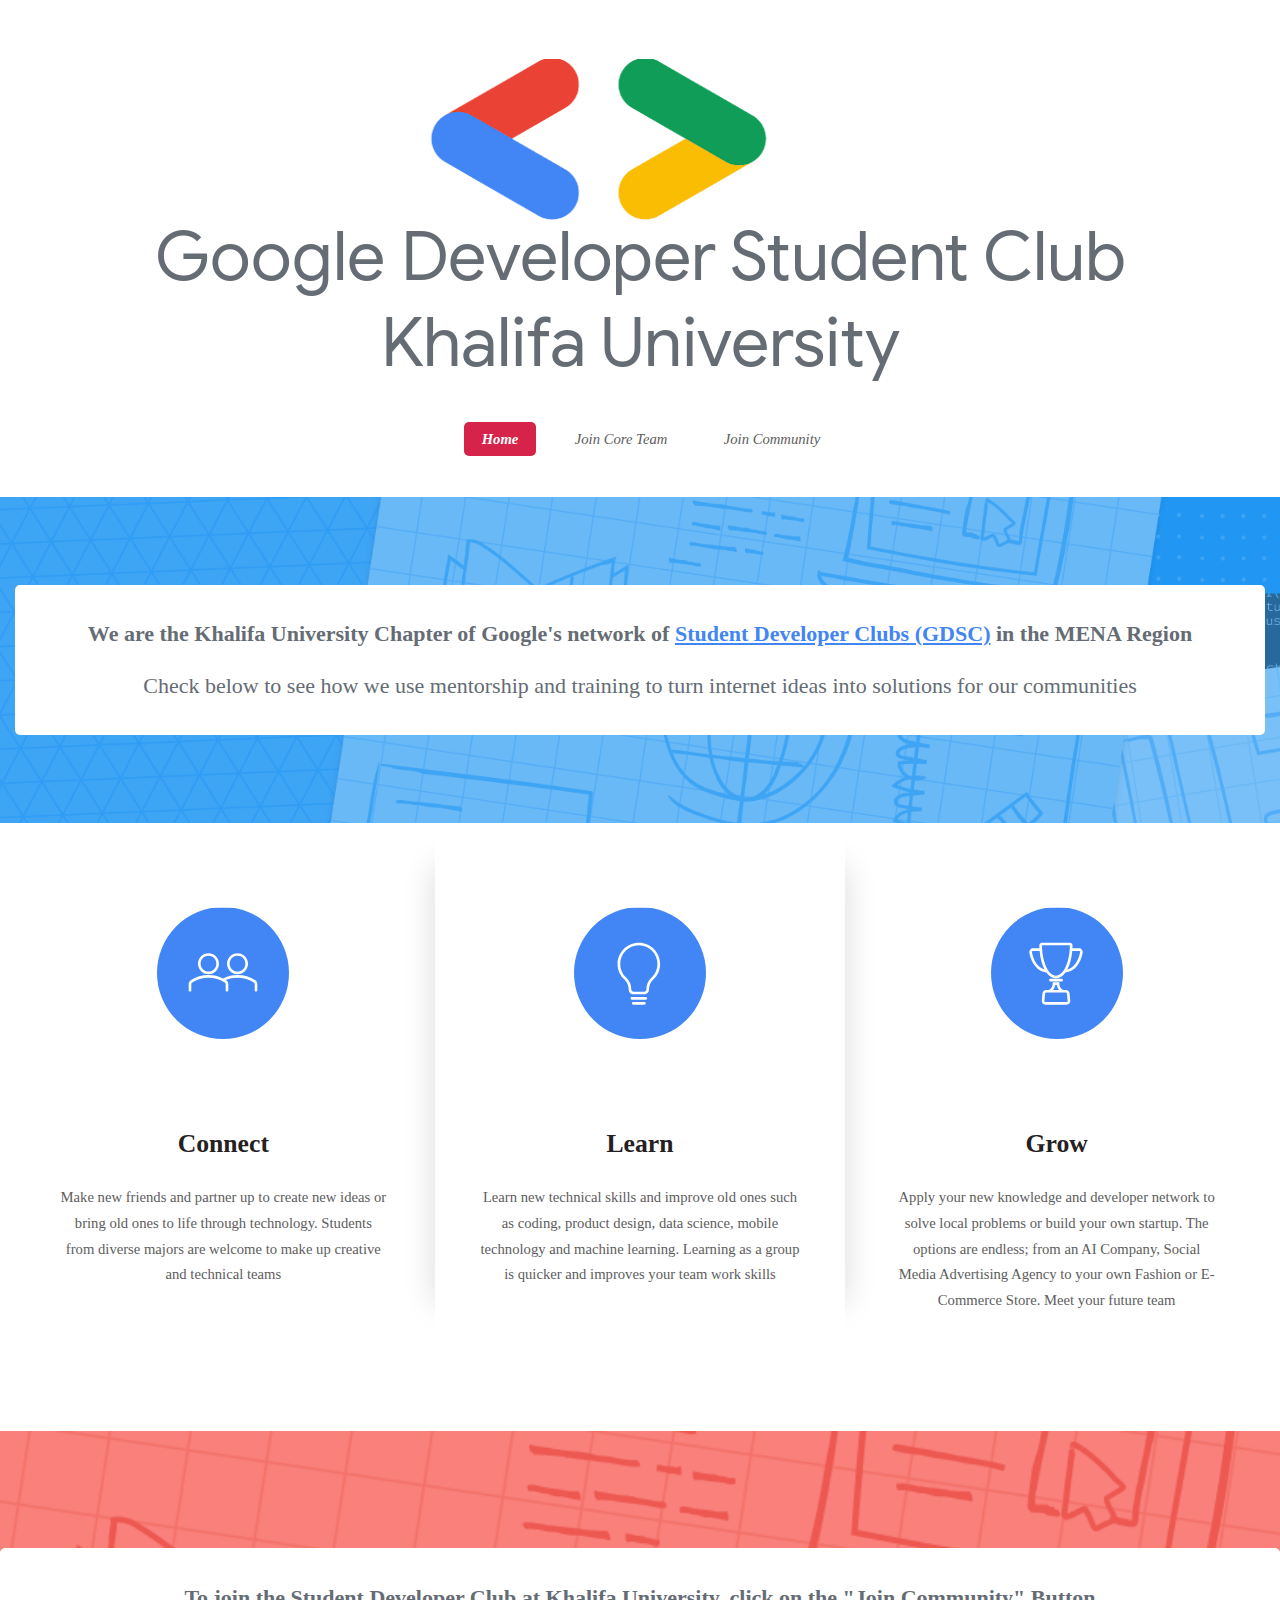
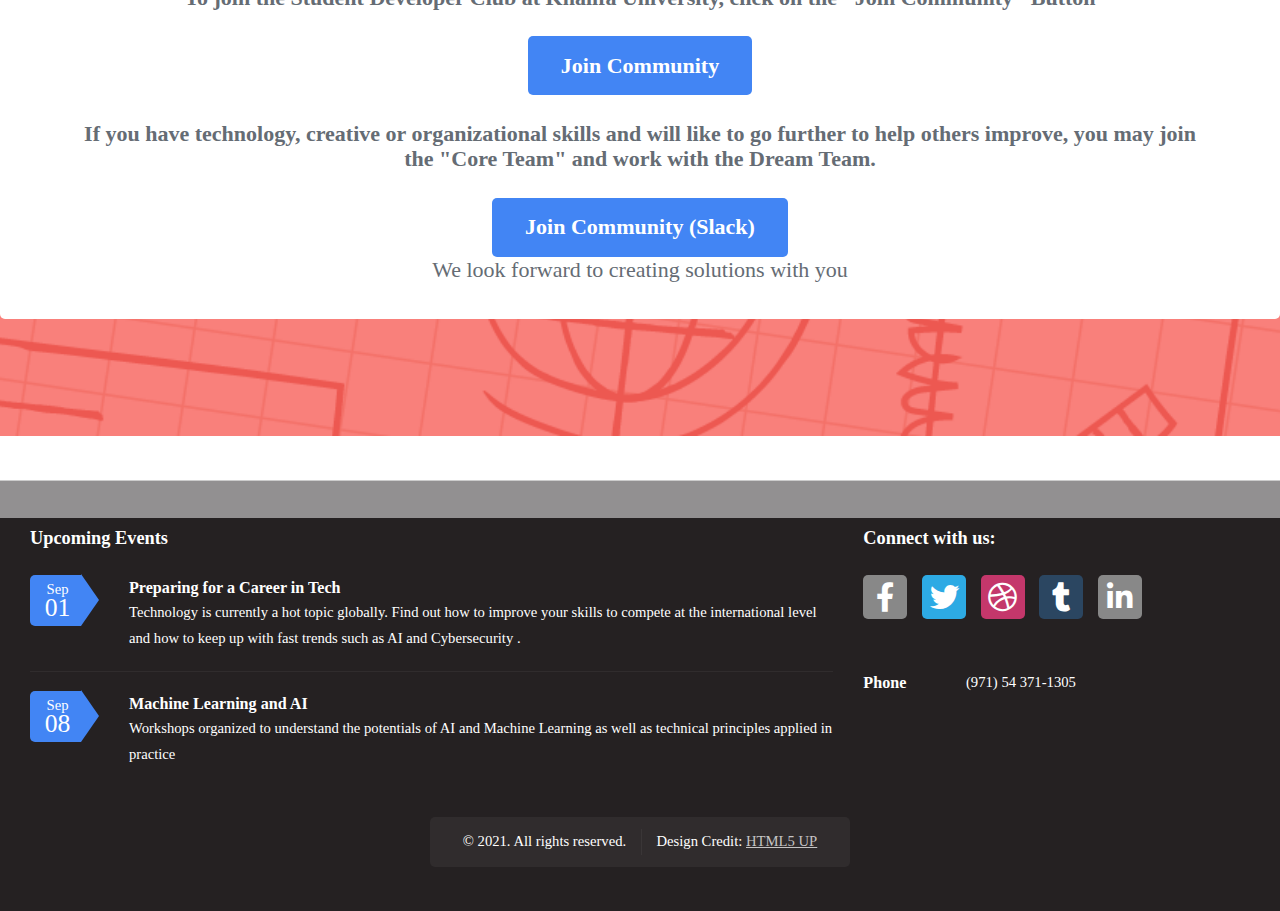
==== commit 2096e0ca: "buttons" ====
--- a/index.html
+++ b/index.html
@@ -71,17 +71,13 @@
 						</section>
 						<section id="banner" class="red">
 							<header>
-								<h2 style="font-weight:bold; font-family: Google Sans, Helvetica Neue ; color: #656c74">To join the Studet Developer Club at Khalifa Univeristy, click on the "Join Community" Button</h2><br><a style="font-weight:bold; font-family: Google Sans, Helvetica Neue" href="#" class="button alt large">Join Community (Slack)</a><br>
+								<p style="font-weight:bold; font-family: Google Sans, Helvetica Neue ; color: #656c74">To join the Student Developer Club at Khalifa University, click on the "Join Community" Button</p><br>
+								<a style="font-weight:bold; font-family: Google Sans, Helvetica Neue" href="#" class="button alt large">Join Community</a><br><br>                          
 
-								<p style="font-weight:bold; font-family: Google Sans, Helvetica Neue ; color: #656c74">If you have technology, creative or organizational skills and will love to help others improve, you may join the "Core Team" and work with the Dream Team.</p>><br><br>
+								<p style="font-weight:bold; font-family: Google Sans, Helvetica Neue ; color: #656c74">If you have technology, creative or organizational skills and will like to go further to help others improve, you may join the "Core Team" and work with the Dream Team.</p><br>
+								<a style="font-weight:bold; font-family: Google Sans, Helvetica Neue" href="#" class="button alt large">Join Community (Slack)</a><br>
 								<p style="font-family: Google Sans, Helvetica Neue; color: #656c74">We look forward to creating solutions with you</p>
 							</header>
-							<footer>
-								<ul class="actions">
-									<li><a style="font-weight:bold; font-family: Google Sans, Helvetica Neue" href="#" class="button large">Join Core Team</a></li>
-									<li><a style="font-weight:bold; font-family: Google Sans, Helvetica Neue" href="#" class="button alt large">Join Community (Slack)</a></li>
-								</ul>
-							</footer>
 						</section>
 				</section>
 
--- a/assets/css/main.css
+++ b/assets/css/main.css
@@ -34,6 +34,9 @@
 }
 p, h2 {
 	font-family: Google Sans, Helvetica Neue !important;
+}
+h2 {
+	line-height: 1.5em;
 }
 
 ol, ul {
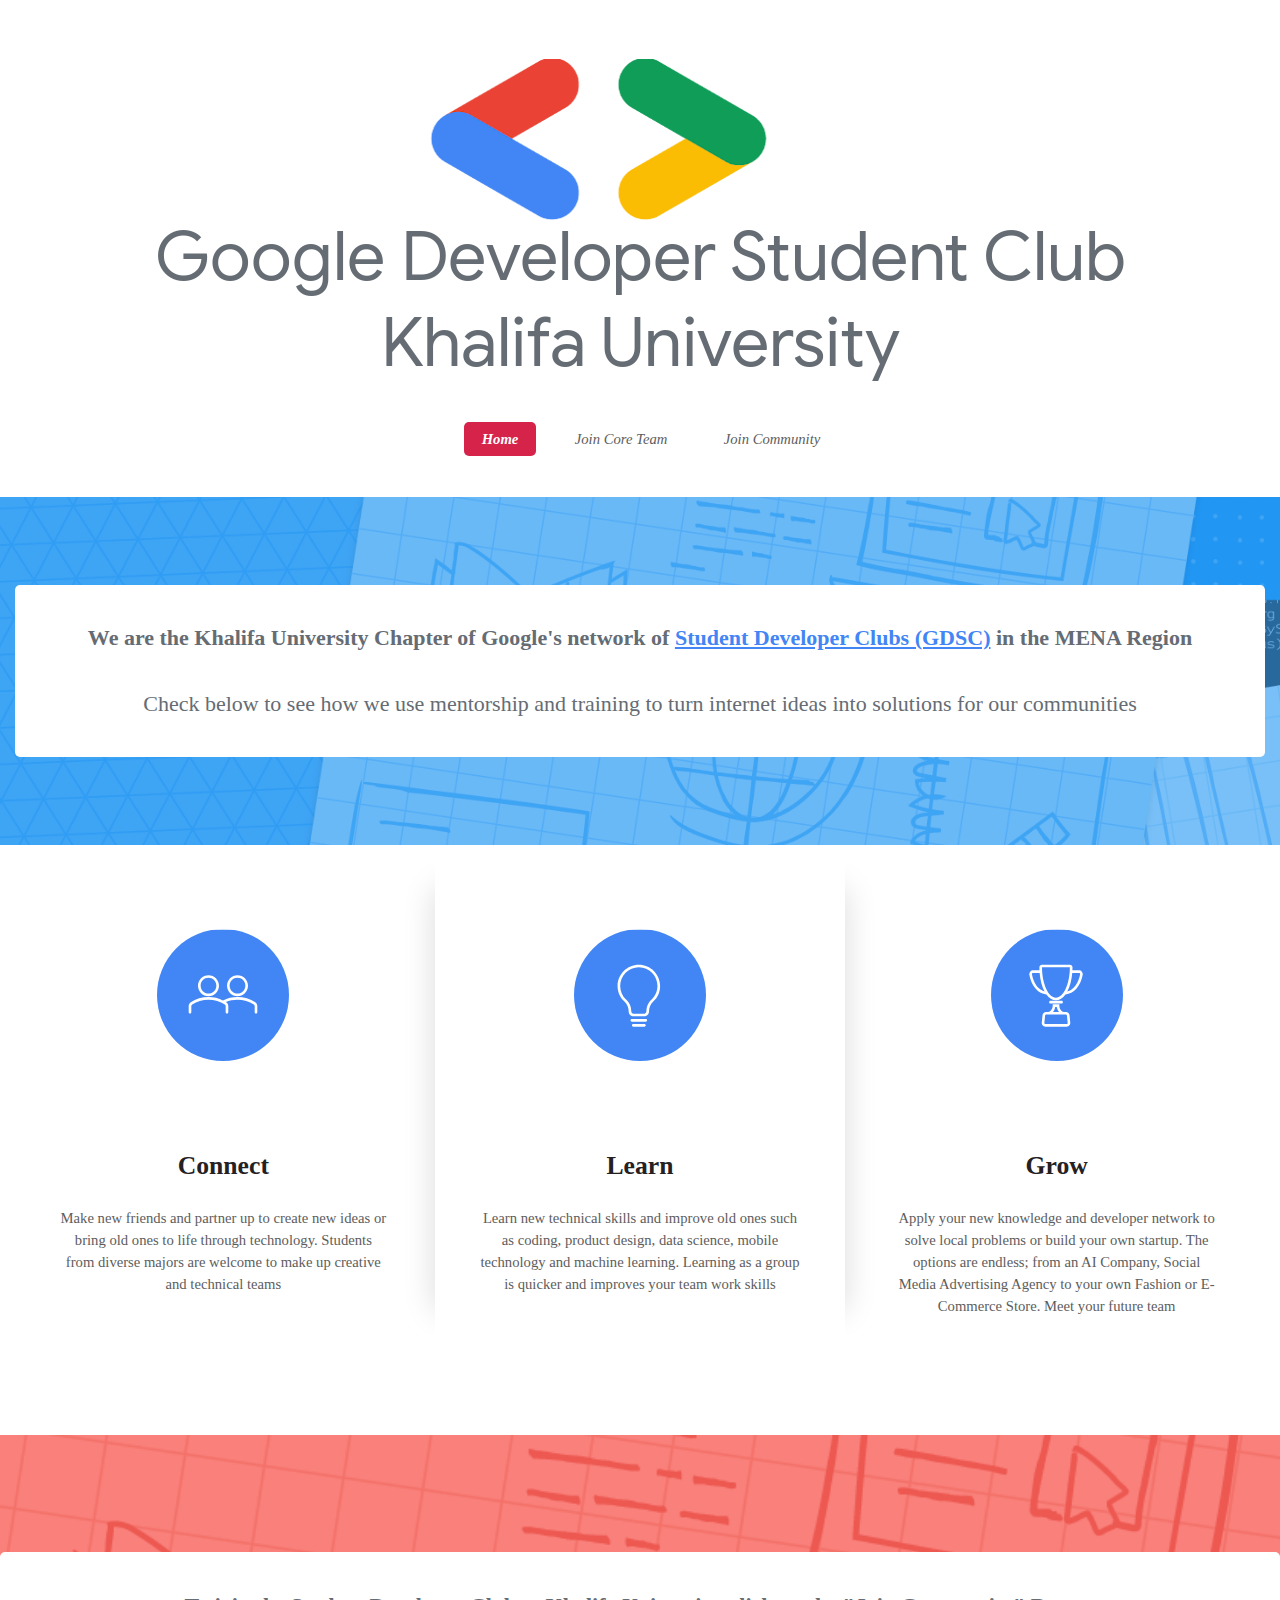
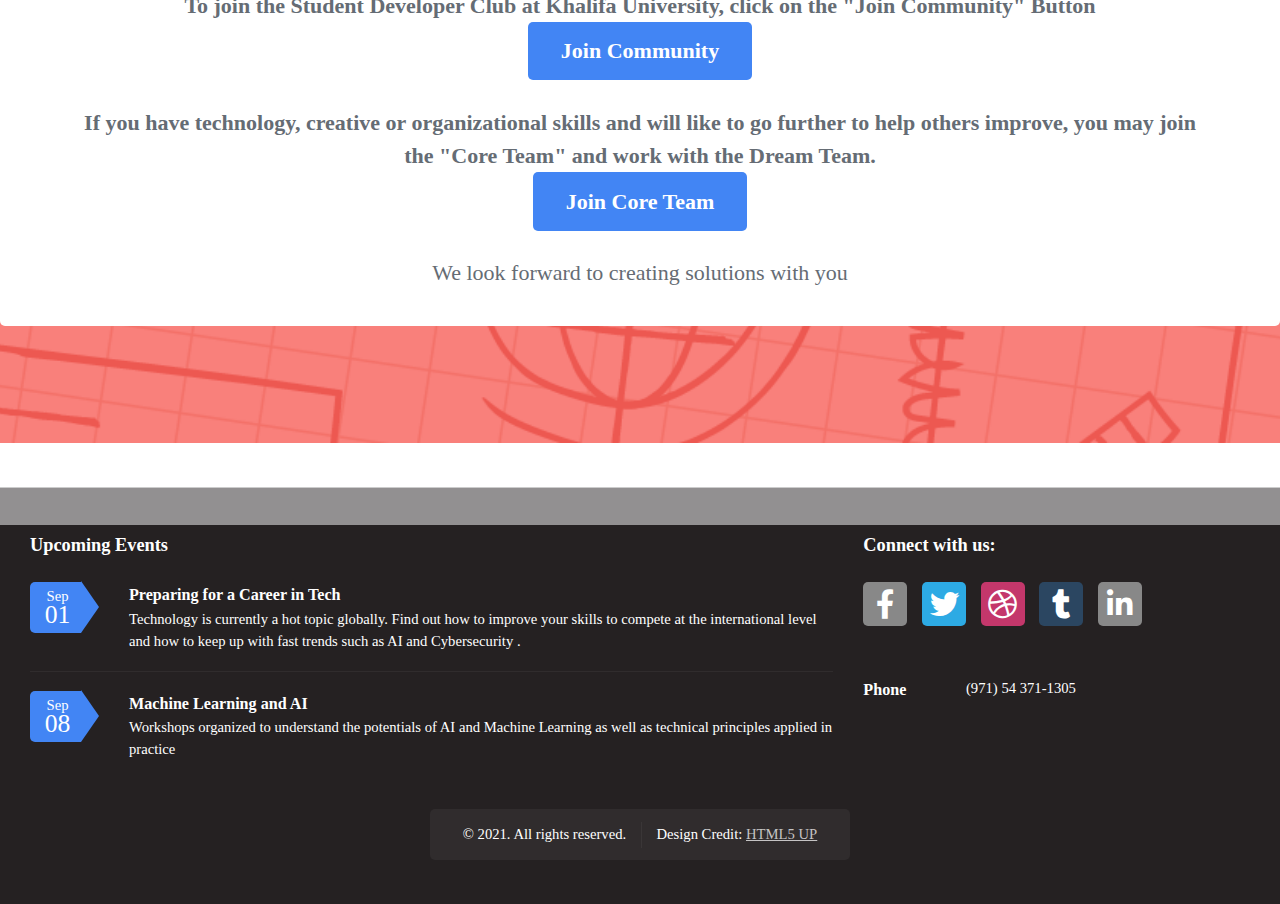
==== commit 57d6cbeb: "buttons" ====
--- a/index.html
+++ b/index.html
@@ -71,11 +71,11 @@
 						</section>
 						<section id="banner" class="red">
 							<header>
-								<p style="font-weight:bold; font-family: Google Sans, Helvetica Neue ; color: #656c74">To join the Student Developer Club at Khalifa University, click on the "Join Community" Button</p><br>
+								<p style="font-weight:bold; font-family: Google Sans, Helvetica Neue ; color: #656c74">To join the Student Developer Club at Khalifa University, click on the "Join Community" Button</p>
 								<a style="font-weight:bold; font-family: Google Sans, Helvetica Neue" href="#" class="button alt large">Join Community</a><br><br>                          
 
-								<p style="font-weight:bold; font-family: Google Sans, Helvetica Neue ; color: #656c74">If you have technology, creative or organizational skills and will like to go further to help others improve, you may join the "Core Team" and work with the Dream Team.</p><br>
-								<a style="font-weight:bold; font-family: Google Sans, Helvetica Neue" href="#" class="button alt large">Join Community (Slack)</a><br>
+								<p style="font-weight:bold; font-family: Google Sans, Helvetica Neue ; color: #656c74">If you have technology, creative or organizational skills and will like to go further to help others improve, you may join the "Core Team" and work with the Dream Team.</p>
+								<a style="font-weight:bold; font-family: Google Sans, Helvetica Neue" href="#" class="button alt large">Join Core Team</a><br><br>
 								<p style="font-family: Google Sans, Helvetica Neue; color: #656c74">We look forward to creating solutions with you</p>
 							</header>
 						</section>
--- a/assets/css/main.css
+++ b/assets/css/main.css
@@ -34,6 +34,7 @@
 }
 p, h2 {
 	font-family: Google Sans, Helvetica Neue !important;
+	line-height: 1.5em;
 }
 h2 {
 	line-height: 1.5em;
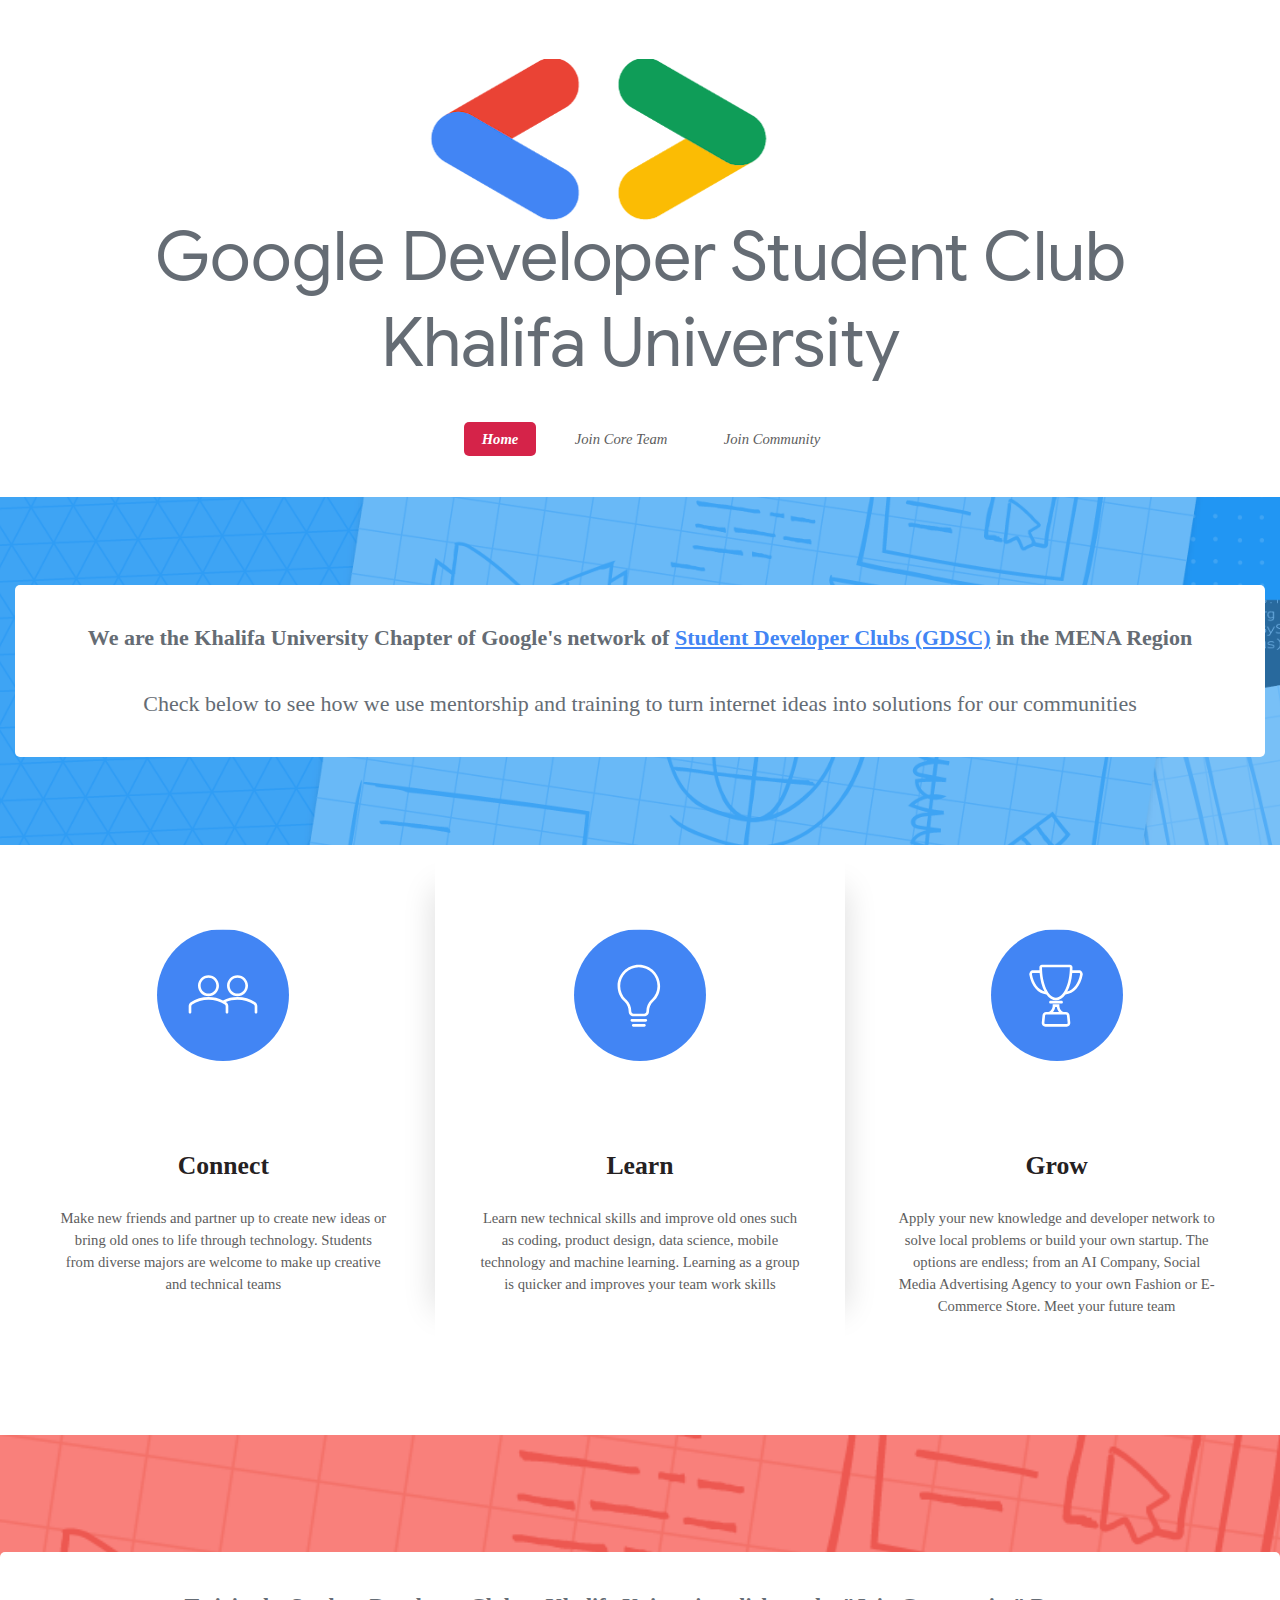
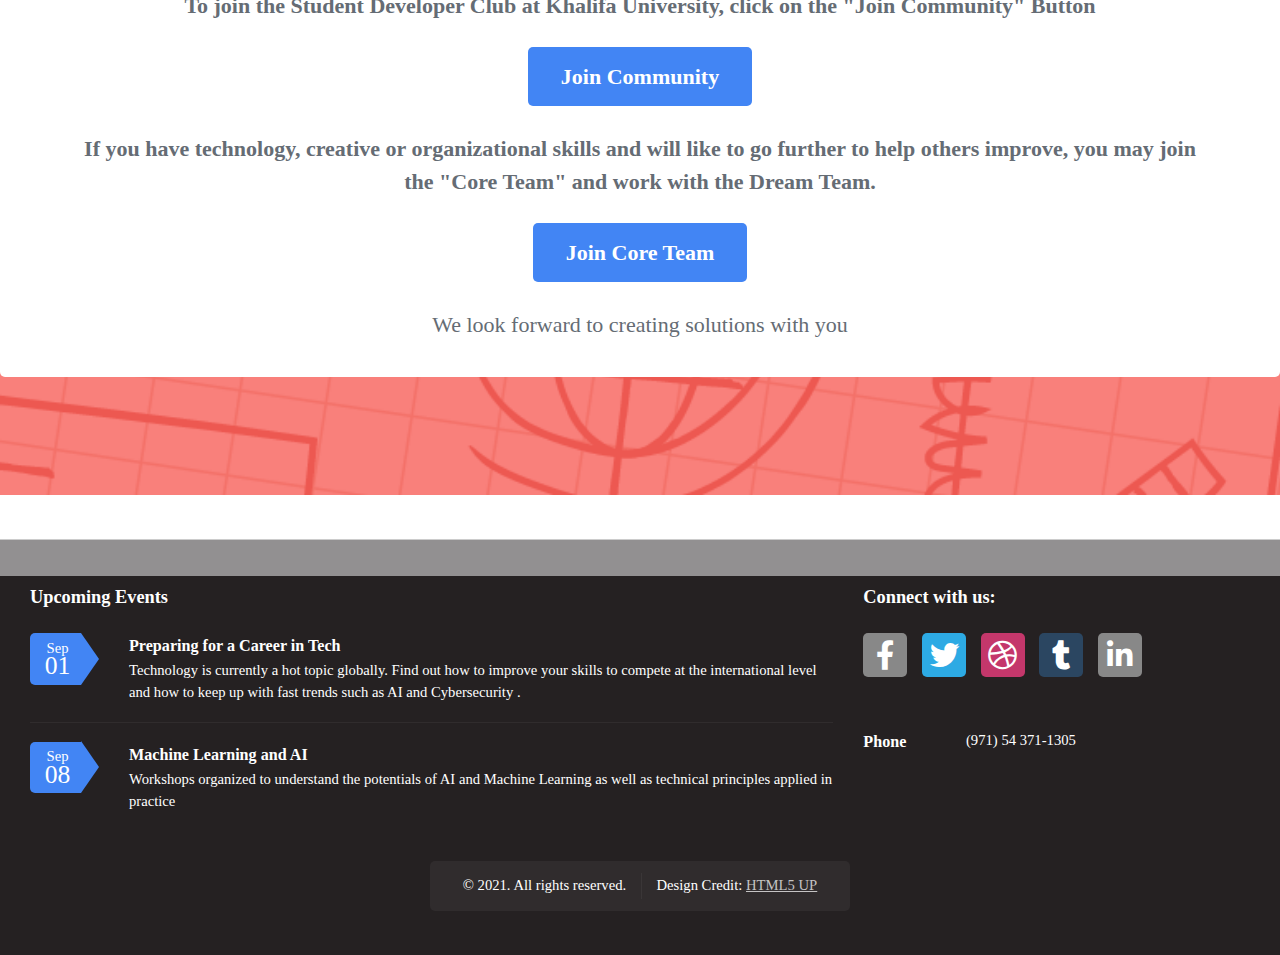
==== commit c9453bdf: "buttons" ====
--- a/index.html
+++ b/index.html
@@ -71,10 +71,10 @@
 						</section>
 						<section id="banner" class="red">
 							<header>
-								<p style="font-weight:bold; font-family: Google Sans, Helvetica Neue ; color: #656c74">To join the Student Developer Club at Khalifa University, click on the "Join Community" Button</p>
+								<p style="font-weight:bold; font-family: Google Sans, Helvetica Neue ; color: #656c74">To join the Student Developer Club at Khalifa University, click on the "Join Community" Button</p><br>
 								<a style="font-weight:bold; font-family: Google Sans, Helvetica Neue" href="#" class="button alt large">Join Community</a><br><br>                          
 
-								<p style="font-weight:bold; font-family: Google Sans, Helvetica Neue ; color: #656c74">If you have technology, creative or organizational skills and will like to go further to help others improve, you may join the "Core Team" and work with the Dream Team.</p>
+								<p style="font-weight:bold; font-family: Google Sans, Helvetica Neue ; color: #656c74">If you have technology, creative or organizational skills and will like to go further to help others improve, you may join the "Core Team" and work with the Dream Team.</p><br>
 								<a style="font-weight:bold; font-family: Google Sans, Helvetica Neue" href="#" class="button alt large">Join Core Team</a><br><br>
 								<p style="font-family: Google Sans, Helvetica Neue; color: #656c74">We look forward to creating solutions with you</p>
 							</header>
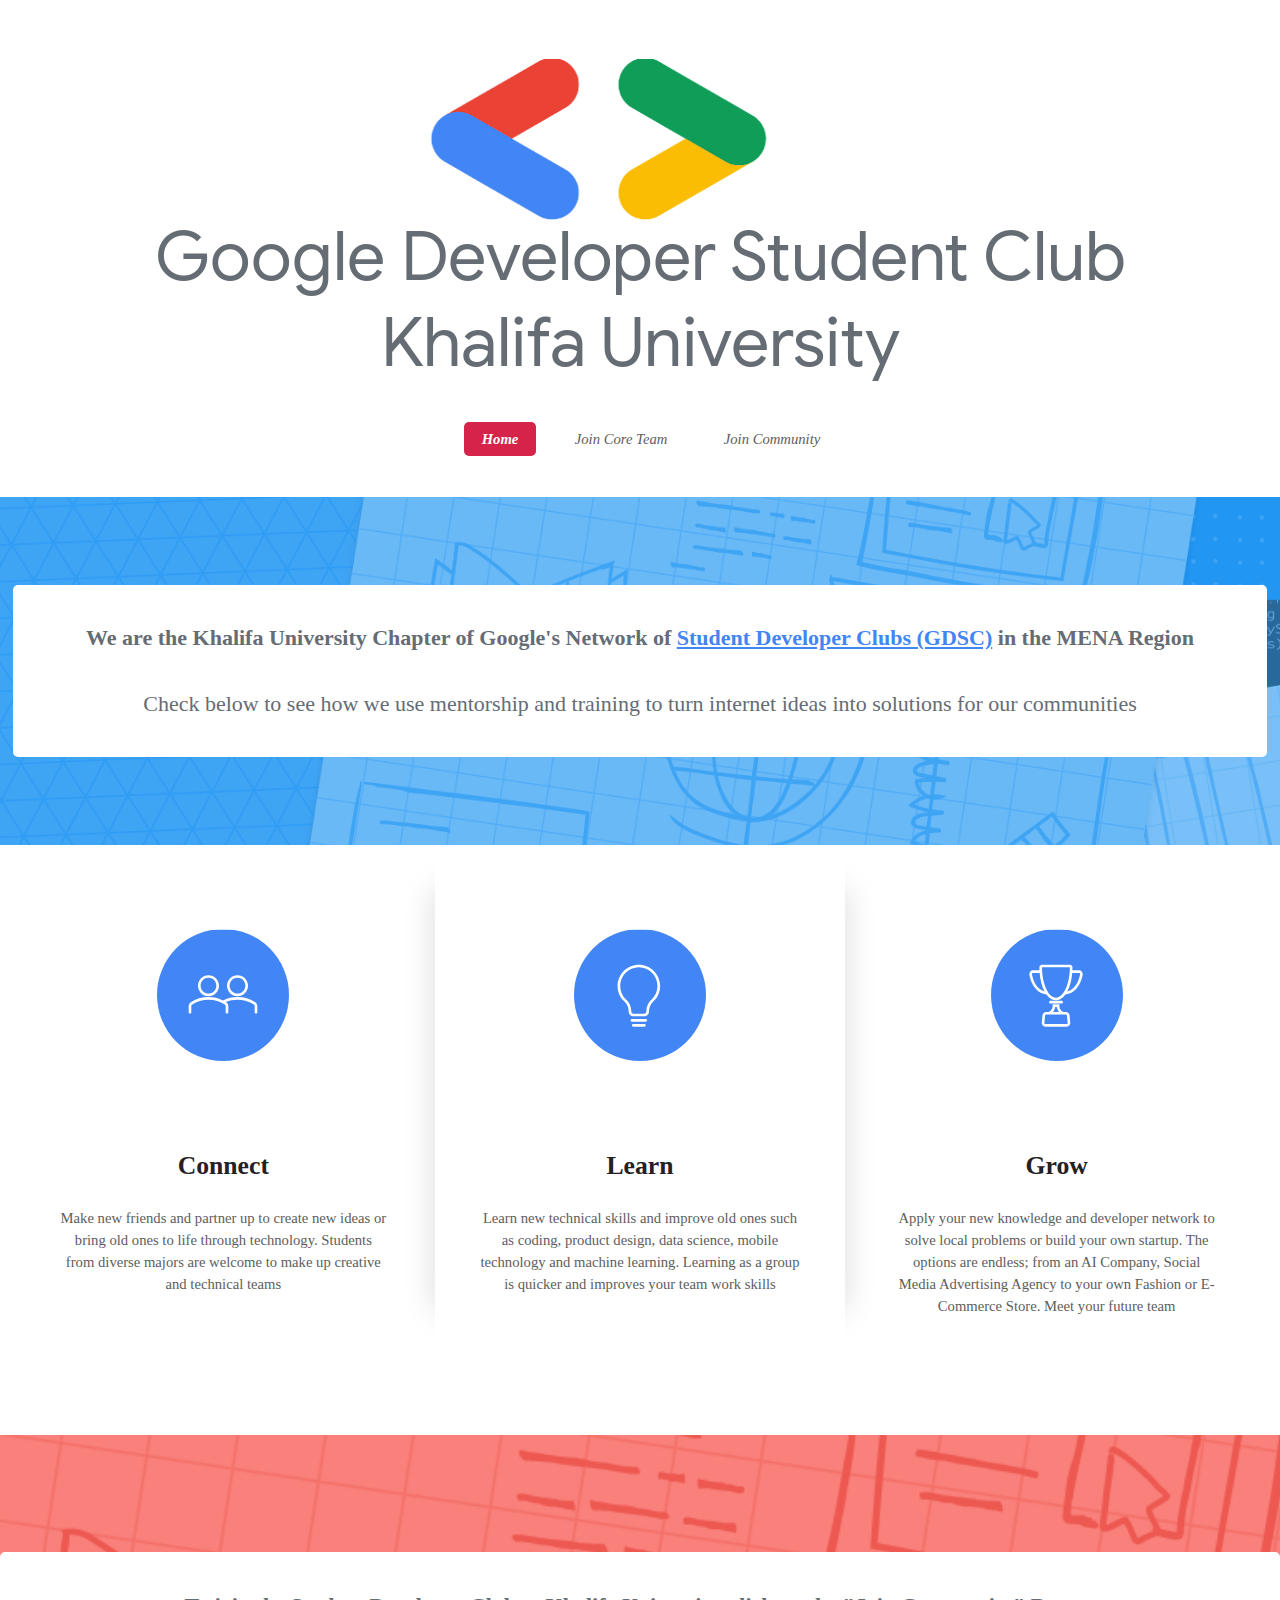
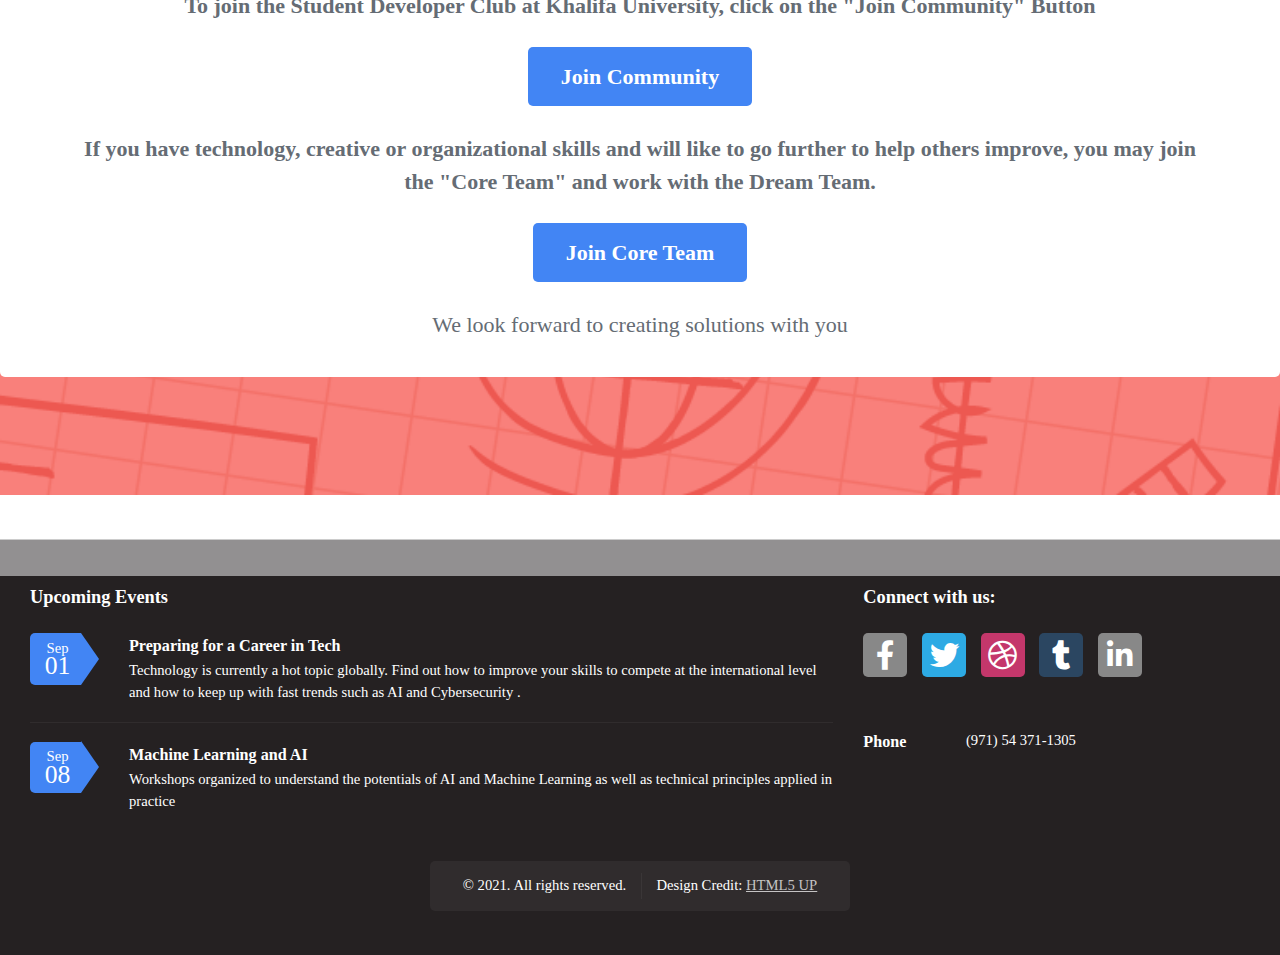
==== commit a25cd56b: "coreteamdesc" ====
--- a/index.html
+++ b/index.html
@@ -25,14 +25,14 @@
 							<ul>
 								<li class="current"><a href="index.html">Home</a></li>
 								<li><a href="core-team.html">Join Core Team</a></li>
-								<li><a href="#">Join Community</a></li>
+								<li><a href="https://gdsc.community.dev/khalifa-university/">Join Community</a></li>
 							</ul>
 						</nav>
 
 					<!-- Banner -->
 						<section id="banner">
 							<header>
-								<p style="font-weight:bold; font-family: Google Sans, Helvetica Neue ; color: #656c74">We are the Khalifa University Chapter of Google's network of <a href="https://developers.google.com/community/dsc/">Student Developer Clubs (GDSC)</a> in the MENA Region</h2><br><br>
+								<p style="font-weight:bold; font-family: Google Sans, Helvetica Neue ; color: #656c74">We are the Khalifa University Chapter of Google's Network of <a href="https://developers.google.com/community/dsc/">Student Developer Clubs (GDSC)</a> in the MENA Region</h2><br><br>
 								<p style="font-family: Google Sans, Helvetica Neue; color: #656c74">Check below to see how we use mentorship and training to turn internet ideas into solutions for our communities</p>
 							</header>
 						</section>
@@ -72,10 +72,10 @@
 						<section id="banner" class="red">
 							<header>
 								<p style="font-weight:bold; font-family: Google Sans, Helvetica Neue ; color: #656c74">To join the Student Developer Club at Khalifa University, click on the "Join Community" Button</p><br>
-								<a style="font-weight:bold; font-family: Google Sans, Helvetica Neue" href="#" class="button alt large">Join Community</a><br><br>                          
+								<a style="font-weight:bold; font-family: Google Sans, Helvetica Neue" href="https://gdsc.community.dev/khalifa-university/" class="button alt large">Join Community</a><br><br>                          
 
 								<p style="font-weight:bold; font-family: Google Sans, Helvetica Neue ; color: #656c74">If you have technology, creative or organizational skills and will like to go further to help others improve, you may join the "Core Team" and work with the Dream Team.</p><br>
-								<a style="font-weight:bold; font-family: Google Sans, Helvetica Neue" href="#" class="button alt large">Join Core Team</a><br><br>
+								<a style="font-weight:bold; font-family: Google Sans, Helvetica Neue" href="core-team.html" class="button alt large">Join Core Team</a><br><br>
 								<p style="font-family: Google Sans, Helvetica Neue; color: #656c74">We look forward to creating solutions with you</p>
 							</header>
 						</section>
--- a/assets/css/main.css
+++ b/assets/css/main.css
@@ -32,6 +32,12 @@
 body {
 	line-height: 1;
 }
+.roles>ul>li {
+    margin: 0 0 1.25rem;
+    list-style-type: disc;
+    list-style-position: inside;
+	font-family: Google Sans, Helvetica Neue !important;
+}
 p, h2 {
 	font-family: Google Sans, Helvetica Neue !important;
 	line-height: 1.5em;
@@ -143,6 +149,7 @@
 	h1, h2, h3, h4, h5, h6 {
 		color: #252122;
 		font-weight: 700;
+		font-family: 'Google Sans', 'Helvetica Neue' !important;
 	}
 
 	h1 a, h2 a, h3 a, h4 a, h5 a, h6 a {
@@ -2342,6 +2349,7 @@
 
 			#footer h2 a, #footer h3 a, #footer h4 a, #footer h5 a, #footer h6 a, #footer strong a, #footer b a {
 				color: inherit;
+				
 			}
 
 		#footer ul.contact li,
@@ -2509,6 +2517,9 @@
 
 			#header {
 				padding: 3.5em 0 3em 0;
+			}
+			#footer {
+				font-family: 'Google Sans';
 			}
 
 		/* Nav */
